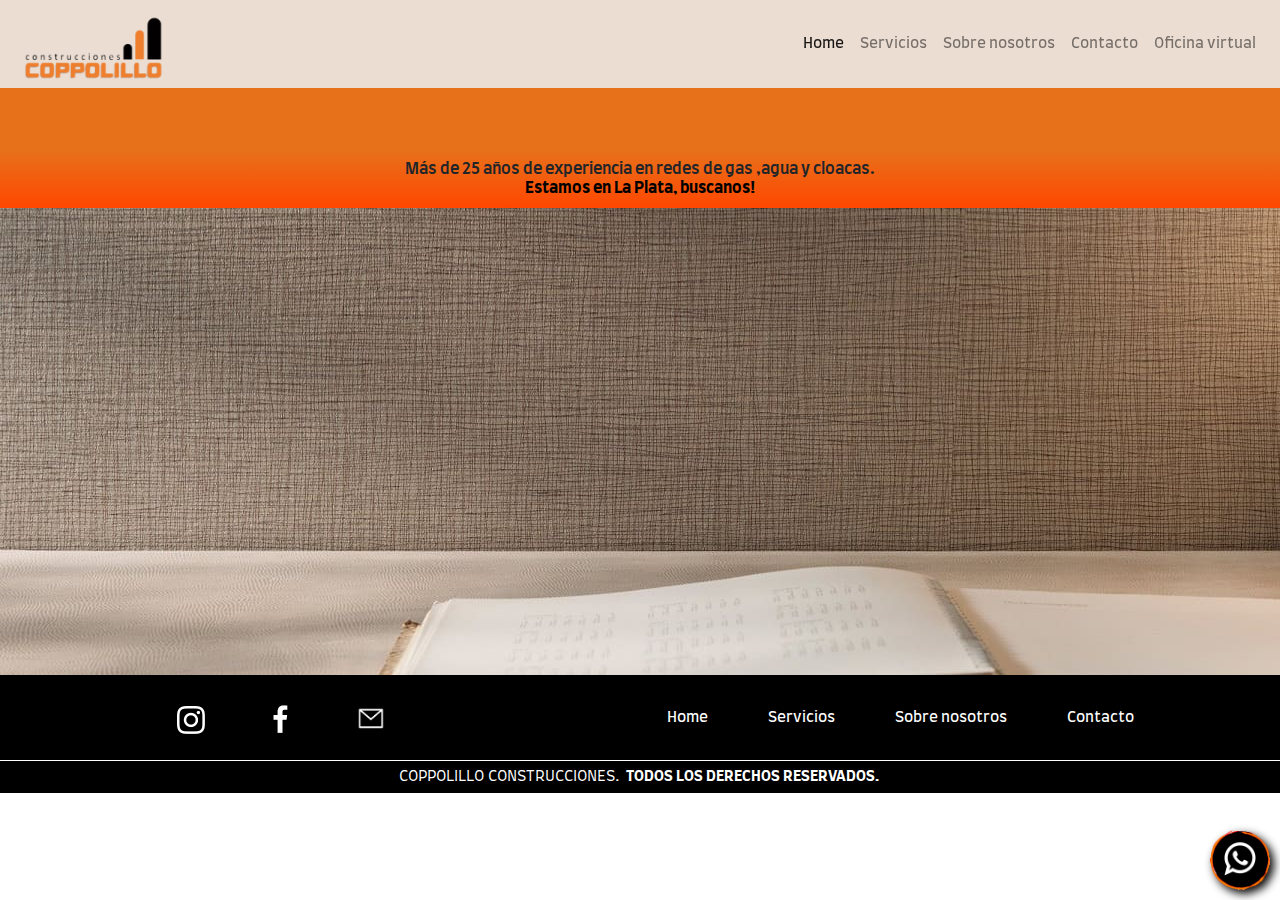
==== index.html @ b0453b47 "modificando navbar" ====
<!DOCTYPE html>
<html lang="en">
<head>
	<meta charset="UTF-8">
	<meta name="viewport" content="width=device-width, initial-scale=1.0">
	<meta name="keywords" content="gas,agua,redes,cloacas,camuzzi,absa">
	<meta name="description" content="Coppolillo Construcciones es una empresa de La Plata dedicada a la extensión de redes de gas, agua y cloacas, con más de 25 años de experiencia en el rubro.">
	<title>Coppolillo Construcciones -Redes de gas,agua y cloacas</title>
	<link rel="preconnect" href="https://fonts.gstatic.com">
	<link href="https://fonts.googleapis.com/css2?family=Farro:wght@300;400;500;700&display=swap" rel="stylesheet"> 
	<link rel="preload" href="styles/estilos.css" as="style">
	<link rel="stylesheet" href="Bootstrap/css/bootstrap.min.css">
	<link rel="stylesheet" href="styles/estilos.css">
 	<link rel="icon" type="image/png" href="media/boton-menu.png" sizes="16x16">
</head>
<body>

	<header>
		<nav class="navbar navbar-expand-lg navbar-light py-0 my-0">
			<a class="navbar-brand" href="#"> <img class="logo" src="media/logo2.png" alt="logo"> </a>
			<button class="navbar-toggler border-0" type="button" data-toggle="collapse" data-target="#navbarTogglerDemo02" aria-controls="navbarTogglerDemo02" aria-expanded="false" aria-label="Toggle navigation">
			  <span class="navbar-toggler-icon"></span>
			</button>
		  
			<div class="collapse navbar-collapse justify-content-end" id="navbarTogglerDemo02">
			 	<ul class="navbar-nav mt-lg-0">
					<li class="nav-item active">
						<a class="nav-link" href="index.html">Home</a>
					</li>
					<li class="nav-item">
						<a class="nav-link" href="pages/servicios.html">Servicios</a>
					</li>
					<li class="nav-item">
						<a class="nav-link" href="pages/nosotros.html">Sobre nosotros</a>
					</li> 
					<li class="nav-item">
						<a class="nav-link" href="pages/contacto.html">Contacto</a>
					</li>
					<li class="nav-item">
						<a class="nav-link" href="pages/oficina_virtual.html">Oficina virtual</a>
					</li>
			 	</ul>
			</div>
		</nav>
	</header>

	<div class="contenedorPrincipal">
		<video class="contenedorPrincipal__video" muted autoplay loop="">
			<source src="media/video.mp4" type="video/mp4">
    		<source src="media/video.webm"type="video/webm">
		</video>
		<video class="contenedorPrincipal__videoMobile" src="media/video-mobile.mp4" muted autoplay loop="">
			<source src="media/video-mobile.mp4" type="video/mp4">
    		<source src="media/video-mobile.webm"type="video/webm">
		</video>
	</div>

	<a href="https://wa.link/441umh" target="_blank" rel="noopener"><img class="whatsapp" src="media/whatsapp.png" alt="whatsapp"></a>

	<div class="mapa" id="dondeEstamos">
		<h1>Más de 25 años de experiencia en redes de gas ,agua y cloacas. <span> Estamos en La Plata, buscanos!</span></h1>
		<div class="ubicacion">
			<div>
				<iframe title="ubicacion_mapa" class="mapaIframe" src="https://www.google.com/maps/embed?pb=!1m14!1m8!1m3!1d13089.629340372621!2d-57.974298000000005!3d-34.896226!3m2!1i1024!2i768!4f13.1!3m3!1m2!1s0x0%3A0x7e36a2f77bf01a42!2sCoppolillo%20Construcciones!5e0!3m2!1ses-419!2sar!4v1623000828825!5m2!1ses-419!2sar" style="border:0;" allowfullscreen="" loading="lazy"></iframe>
			</div>
		</div>
	</div>
	
	<footer>
		<div class="redesSociales">
			<div class="redesSociales__iconos">
				<div class="redesSociales__iconos">
					<a href="https://www.instagram.com/coppolilloconstrucciones/" target="_blank" rel="noopener"><img src="media/instagram.png" alt="instagram"></a>
				</div>
				<div class="redesSociales__iconos">
					<a href="https://www.facebook.com/CoppolilloConstrucciones/" target="_blank" rel="noopener"><img src="media/facebook.png" alt="facebook"></a>
				</div>
				<div class="redesSociales__iconos">
					<a href="mailto:c_c_construcciones@hotmail.com" rel="noopener"><img src="media/email.png" alt="email"></a>
				</div>
			</div>
			<div>
				<ul>
					<li><a href="index.html">Home</a></li>
					<li><a href="pages/servicios.html">Servicios</a></li>						
					<li><a href="pages/nosotros.html">Sobre nosotros</a></li>	
					<li><a href="pages/contacto.html">Contacto</a></li>	
				</ul>
			</div>
		</div>
		<p>Coppolillo Construcciones. <span>Todos los derechos reservados.</p></h2>
	</footer>
	
<script src="Bootstrap/js/jquery.slim.min.js"></script>
<script src="Bootstrap/js/bootstrap.bundle.min.js"></script>

</body>
</html>
---- styles/estilos.css ----
@import url(estilosOriginales.css);
* {
  margin: 0;
  padding: 0;
  -webkit-box-sizing: border-box;
          box-sizing: border-box;
}

h1, h2, h3, h4, h5 {
  font-family: 'Farro', sans-serif;
  text-transform: uppercase;
  text-align: center;
  margin: 0;
}

h1, h2 {
  font-size: 30px;
}

h3 {
  font-size: 25px;
}

h4 {
  font-size: 15px;
}

p {
  font-family: 'Farro', sans-serif;
  font-weight: lighter;
  font-size: 20px;
}

a {
  text-decoration: none;
  font-size: 15px;
  color: #fff;
  font-family: 'Farro', sans-serif;
}

a:hover {
  text-decoration: none;
  color: currentColor;
}

span {
  font-family: 'Farro', sans-serif;
  font-weight: bold;
}

iframe {
  margin: 30px 20px;
  -webkit-filter: drop-shadow(4px 4px 2px #000);
          filter: drop-shadow(4px 4px 2px #000);
}

.boton {
  width: auto;
  font-family: 'Farro', sans-serif;
  border-radius: 10px;
  text-transform: uppercase;
  background-color: #000;
  border: 2px solid #ff4700;
  padding: 5px;
  -webkit-filter: drop-shadow(4px 4px 3px #000);
          filter: drop-shadow(4px 4px 3px #000);
}

/*icono whatsapp fixed*/
.whatsapp {
  position: fixed;
  width: 60px;
  right: 10px;
  bottom: 10px;
  -webkit-filter: drop-shadow(4px 4px 5px #000);
          filter: drop-shadow(4px 4px 5px #000);
  z-index: 10;
}

.p-top {
  padding-top: 5rem;
}

/*------- ANIMACIONES------ */
@-webkit-keyframes menu {
  0% {
    opacity: 0;
  }
  50% {
    opacity: 0.5;
  }
  100% {
    opacity: 1;
  }
}
@keyframes menu {
  0% {
    opacity: 0;
  }
  50% {
    opacity: 0.5;
  }
  100% {
    opacity: 1;
  }
}

.logo {
  max-width: 150px;
}

button:focus {
  outline: none;
}

footer {
  color: #fff;
  text-align: center;
  background-color: #000;
}

footer ul {
  display: -webkit-box;
  display: -ms-flexbox;
  display: flex;
  -webkit-box-orient: vertical;
  -webkit-box-direction: normal;
      -ms-flex-direction: column;
          flex-direction: column;
  border-top: dashed 1px #fff;
  margin: 0 auto;
}

@media all and (min-width: 768px) {
  footer ul {
    border: none;
  }
}

@media all and (min-width: 1024px) {
  footer ul {
    -webkit-box-orient: horizontal;
    -webkit-box-direction: normal;
        -ms-flex-direction: row;
            flex-direction: row;
    border: none;
  }
}

footer li {
  list-style-type: none;
  margin: 10px 30px;
}

@media all and (min-width: 768px) {
  footer li {
    margin: 10px 25px;
  }
}

@media all and (min-width: 1024px) {
  footer li {
    margin: 10px 30px;
  }
}

footer p {
  margin: 0 auto;
  font-size: 15px;
  text-transform: uppercase;
  padding: 5px;
  border-top: solid 0.5px #fff;
}

footer p span {
  display: block;
}

@media all and (min-width: 768px) {
  footer p span {
    display: inline;
    margin: 2px;
  }
}

footer img {
  width: 30px;
  padding-top: 5px;
}

.redesSociales {
  padding: 10px;
}

@media all and (min-width: 768px) {
  .redesSociales {
    display: -webkit-box;
    display: -ms-flexbox;
    display: flex;
    padding: 20px;
    -ms-flex-pack: distribute;
        justify-content: space-around;
    -webkit-box-align: center;
        -ms-flex-align: center;
            align-items: center;
  }
}

.redesSociales .redesSociales__iconos {
  display: -webkit-box;
  display: -ms-flexbox;
  display: flex;
  -webkit-box-orient: horizontal;
  -webkit-box-direction: normal;
      -ms-flex-direction: row;
          flex-direction: row;
  margin: 0 20px 5px 20px;
  -webkit-box-pack: center;
      -ms-flex-pack: center;
          justify-content: center;
}

@media all and (min-width: 1024px) {
  .redesSociales .redesSociales__iconos {
    margin: 0 30px;
  }
}
/*# sourceMappingURL=estilos.css.map */
---- styles/estilos.css ----
@import url(estilosOriginales.css);
* {
  margin: 0;
  padding: 0;
  -webkit-box-sizing: border-box;
          box-sizing: border-box;
}

h1, h2, h3, h4, h5 {
  font-family: 'Farro', sans-serif;
  text-transform: uppercase;
  text-align: center;
  margin: 0;
}

h1, h2 {
  font-size: 30px;
}

h3 {
  font-size: 25px;
}

h4 {
  font-size: 15px;
}

p {
  font-family: 'Farro', sans-serif;
  font-weight: lighter;
  font-size: 20px;
}

a {
  text-decoration: none;
  font-size: 15px;
  color: #fff;
  font-family: 'Farro', sans-serif;
}

a:hover {
  text-decoration: none;
  color: currentColor;
}

span {
  font-family: 'Farro', sans-serif;
  font-weight: bold;
}

iframe {
  margin: 30px 20px;
  -webkit-filter: drop-shadow(4px 4px 2px #000);
          filter: drop-shadow(4px 4px 2px #000);
}

.boton {
  width: auto;
  font-family: 'Farro', sans-serif;
  border-radius: 10px;
  text-transform: uppercase;
  background-color: #000;
  border: 2px solid #ff4700;
  padding: 5px;
  -webkit-filter: drop-shadow(4px 4px 3px #000);
          filter: drop-shadow(4px 4px 3px #000);
}

/*icono whatsapp fixed*/
.whatsapp {
  position: fixed;
  width: 60px;
  right: 10px;
  bottom: 10px;
  -webkit-filter: drop-shadow(4px 4px 5px #000);
          filter: drop-shadow(4px 4px 5px #000);
  z-index: 10;
}

.p-top {
  padding-top: 5rem;
}

/*------- ANIMACIONES------ */
@-webkit-keyframes menu {
  0% {
    opacity: 0;
  }
  50% {
    opacity: 0.5;
  }
  100% {
    opacity: 1;
  }
}
@keyframes menu {
  0% {
    opacity: 0;
  }
  50% {
    opacity: 0.5;
  }
  100% {
    opacity: 1;
  }
}

.logo {
  max-width: 150px;
}

button:focus {
  outline: none;
}

footer {
  color: #fff;
  text-align: center;
  background-color: #000;
}

footer ul {
  display: -webkit-box;
  display: -ms-flexbox;
  display: flex;
  -webkit-box-orient: vertical;
  -webkit-box-direction: normal;
      -ms-flex-direction: column;
          flex-direction: column;
  border-top: dashed 1px #fff;
  margin: 0 auto;
}

@media all and (min-width: 768px) {
  footer ul {
    border: none;
  }
}

@media all and (min-width: 1024px) {
  footer ul {
    -webkit-box-orient: horizontal;
    -webkit-box-direction: normal;
        -ms-flex-direction: row;
            flex-direction: row;
    border: none;
  }
}

footer li {
  list-style-type: none;
  margin: 10px 30px;
}

@media all and (min-width: 768px) {
  footer li {
    margin: 10px 25px;
  }
}

@media all and (min-width: 1024px) {
  footer li {
    margin: 10px 30px;
  }
}

footer p {
  margin: 0 auto;
  font-size: 15px;
  text-transform: uppercase;
  padding: 5px;
  border-top: solid 0.5px #fff;
}

footer p span {
  display: block;
}

@media all and (min-width: 768px) {
  footer p span {
    display: inline;
    margin: 2px;
  }
}

footer img {
  width: 30px;
  padding-top: 5px;
}

.redesSociales {
  padding: 10px;
}

@media all and (min-width: 768px) {
  .redesSociales {
    display: -webkit-box;
    display: -ms-flexbox;
    display: flex;
    padding: 20px;
    -ms-flex-pack: distribute;
        justify-content: space-around;
    -webkit-box-align: center;
        -ms-flex-align: center;
            align-items: center;
  }
}

.redesSociales .redesSociales__iconos {
  display: -webkit-box;
  display: -ms-flexbox;
  display: flex;
  -webkit-box-orient: horizontal;
  -webkit-box-direction: normal;
      -ms-flex-direction: row;
          flex-direction: row;
  margin: 0 20px 5px 20px;
  -webkit-box-pack: center;
      -ms-flex-pack: center;
          justify-content: center;
}

@media all and (min-width: 1024px) {
  .redesSociales .redesSociales__iconos {
    margin: 0 30px;
  }
}
/*# sourceMappingURL=estilos.css.map */
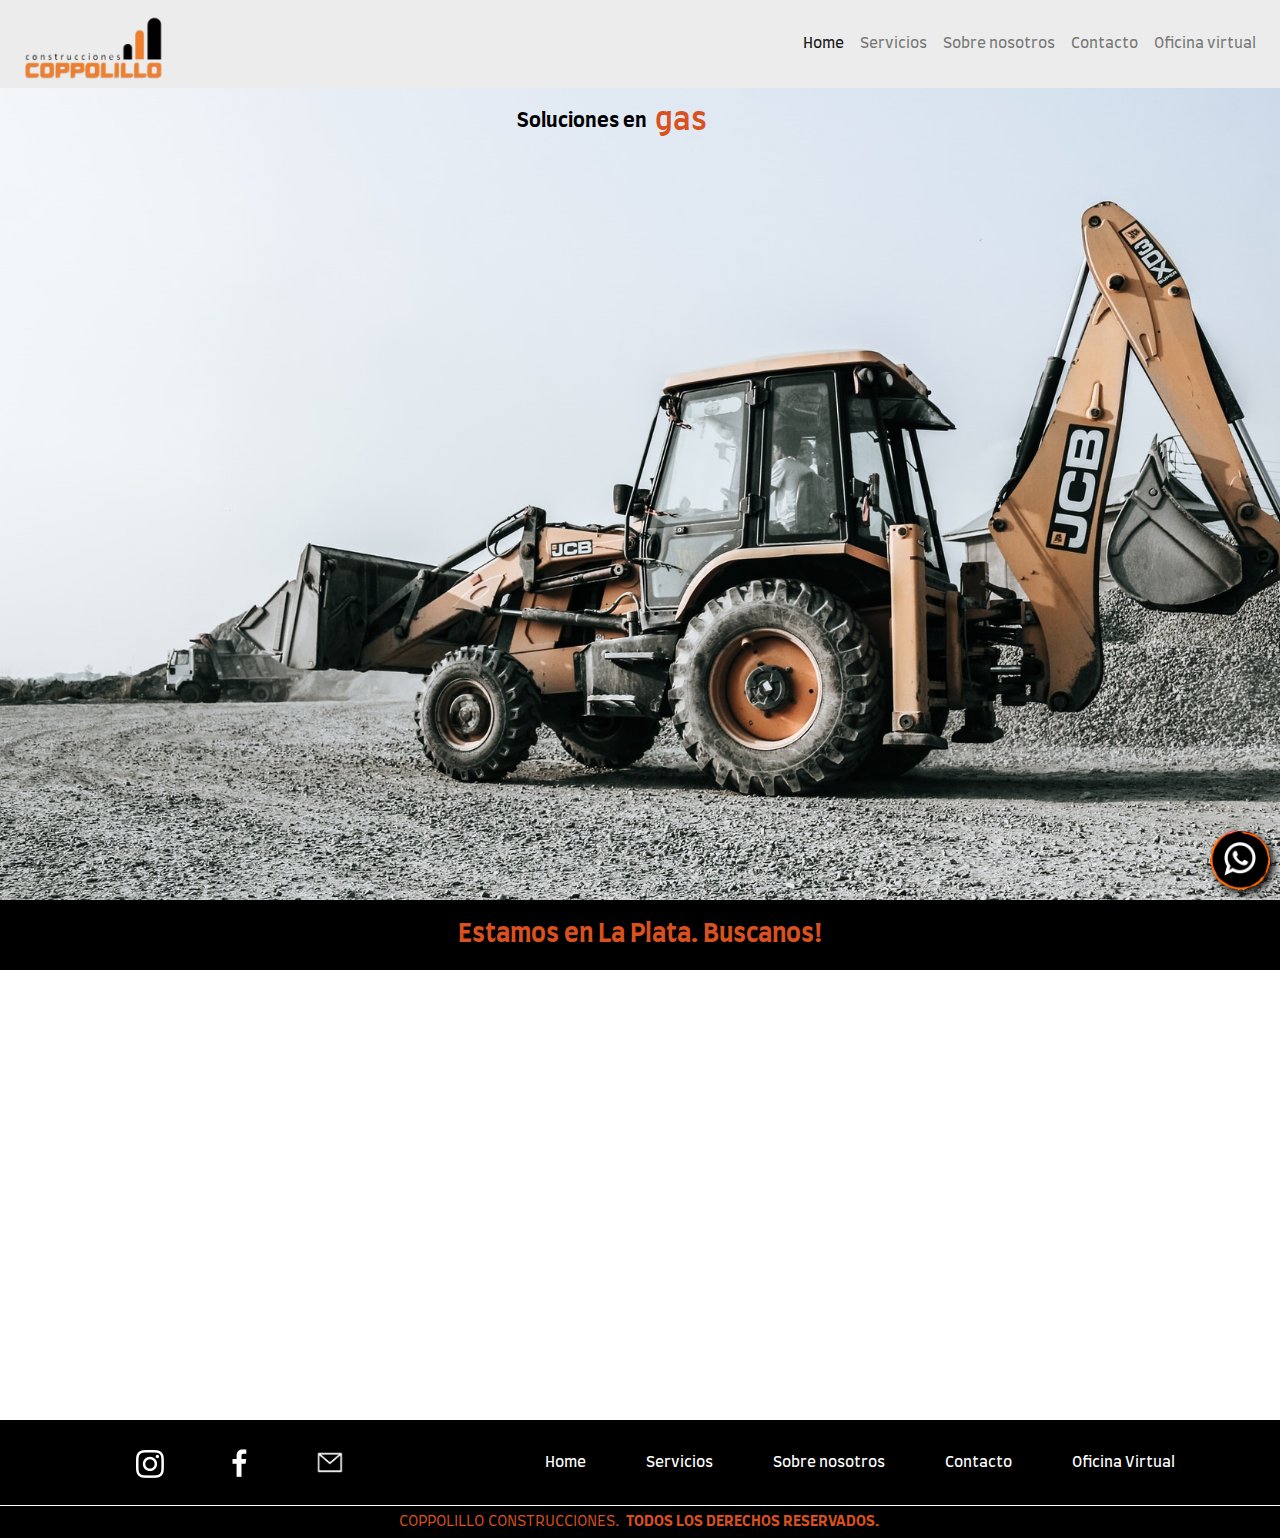
==== commit 8ec51a91: "modificando home" ====
--- a/index.html
+++ b/index.html
@@ -14,10 +14,9 @@
  	<link rel="icon" type="image/png" href="media/boton-menu.png" sizes="16x16">
 </head>
 <body>
-
 	<header>
-		<nav class="navbar navbar-expand-lg navbar-light py-0 my-0">
-			<a class="navbar-brand" href="#"> <img class="logo" src="media/logo2.png" alt="logo"> </a>
+		<nav id="menu" class="navbar navbar-expand-lg navbar-light py-0 my-0">
+			<a class="navbar-brand" href="index.html"> <img class="logo" src="media/logo2.png" alt="logo"></a>
 			<button class="navbar-toggler border-0" type="button" data-toggle="collapse" data-target="#navbarTogglerDemo02" aria-controls="navbarTogglerDemo02" aria-expanded="false" aria-label="Toggle navigation">
 			  <span class="navbar-toggler-icon"></span>
 			</button>
@@ -43,28 +42,28 @@
 			</div>
 		</nav>
 	</header>
-
-	<div class="contenedorPrincipal">
-		<video class="contenedorPrincipal__video" muted autoplay loop="">
-			<source src="media/video.mp4" type="video/mp4">
-    		<source src="media/video.webm"type="video/webm">
-		</video>
-		<video class="contenedorPrincipal__videoMobile" src="media/video-mobile.mp4" muted autoplay loop="">
-			<source src="media/video-mobile.mp4" type="video/mp4">
-    		<source src="media/video-mobile.webm"type="video/webm">
-		</video>
+	
+	<div class="parallax container-fluid encabezado-home">
+		<p>Soluciones en</p>
+		<div class="encabezado-titulo">
+		  	<h1 class="h1-home">
+				gas<br /> 
+				agua<br />
+				cloacas<br />
+				suelos<br />
+				planos
+		 	</h1>
+		</div>	
+	</div>
+		
+	<h2 class="parallax-titulo">Estamos en La Plata. Buscanos!</h2>
+	
+	<div class="parallax-mapa container-fluid">
+		<iframe title="ubicacion_mapa" class="mapaIframe" src="https://www.google.com/maps/embed?pb=!1m14!1m8!1m3!1d13089.629340372621!2d-57.974298000000005!3d-34.896226!3m2!1i1024!2i768!4f13.1!3m3!1m2!1s0x0%3A0x7e36a2f77bf01a42!2sCoppolillo%20Construcciones!5e0!3m2!1ses-419!2sar!4v1623000828825!5m2!1ses-419!2sar" style="border:0;" allowfullscreen="" loading="lazy"></iframe>
 	</div>
 
 	<a href="https://wa.link/441umh" target="_blank" rel="noopener"><img class="whatsapp" src="media/whatsapp.png" alt="whatsapp"></a>
 
-	<div class="mapa" id="dondeEstamos">
-		<h1>Más de 25 años de experiencia en redes de gas ,agua y cloacas. <span> Estamos en La Plata, buscanos!</span></h1>
-		<div class="ubicacion">
-			<div>
-				<iframe title="ubicacion_mapa" class="mapaIframe" src="https://www.google.com/maps/embed?pb=!1m14!1m8!1m3!1d13089.629340372621!2d-57.974298000000005!3d-34.896226!3m2!1i1024!2i768!4f13.1!3m3!1m2!1s0x0%3A0x7e36a2f77bf01a42!2sCoppolillo%20Construcciones!5e0!3m2!1ses-419!2sar!4v1623000828825!5m2!1ses-419!2sar" style="border:0;" allowfullscreen="" loading="lazy"></iframe>
-			</div>
-		</div>
-	</div>
 	
 	<footer>
 		<div class="redesSociales">
@@ -85,6 +84,7 @@
 					<li><a href="pages/servicios.html">Servicios</a></li>						
 					<li><a href="pages/nosotros.html">Sobre nosotros</a></li>	
 					<li><a href="pages/contacto.html">Contacto</a></li>	
+					<li><a href="pages/oficina_virtual.html">Oficina Virtual</a></li>	
 				</ul>
 			</div>
 		</div>
@@ -94,5 +94,14 @@
 <script src="Bootstrap/js/jquery.slim.min.js"></script>
 <script src="Bootstrap/js/bootstrap.bundle.min.js"></script>
 
+<script>
+	$(window).scroll(function(){
+		if ($("#menu").offset().top > 60) {
+			$("#menu").addClass("navbar-oscuro");
+		} else{
+			$("#menu").removeClass("navbar-oscuro");
+		}
+	});
+</script>
 </body>
 </html>--- a/styles/estilos.css
+++ b/styles/estilos.css
@@ -8,13 +8,16 @@
 
 h1, h2, h3, h4, h5 {
   font-family: 'Farro', sans-serif;
-  text-transform: uppercase;
   text-align: center;
   margin: 0;
 }
 
 h1, h2 {
   font-size: 30px;
+}
+
+h2 {
+  text-transform: uppercase;
 }
 
 h3 {
@@ -114,7 +117,7 @@
 }
 
 footer {
-  color: #fff;
+  color: #d8511e;
   text-align: center;
   background-color: #000;
 }
@@ -174,12 +177,14 @@
 
 footer p span {
   display: block;
+  color: #fff;
 }
 
 @media all and (min-width: 768px) {
   footer p span {
     display: inline;
     margin: 2px;
+    color: #d8511e;
   }
 }
 
@@ -225,4 +230,108 @@
     margin: 0 30px;
   }
 }
+
+.encabezado-home {
+  padding: 6rem 1rem 1rem 1rem;
+  font: normal 40px/50px 'Farro', sans-serif;
+  color: #fff;
+  background-color: #000;
+  display: -webkit-box;
+  display: -ms-flexbox;
+  display: flex;
+  -webkit-box-pack: center;
+      -ms-flex-pack: center;
+          justify-content: center;
+}
+
+.encabezado-home p {
+  height: 35px;
+  font-weight: 700;
+  float: left;
+  margin-right: 0.4em;
+  color: #000;
+}
+
+.encabezado-titulo {
+  font-size: 30px;
+  float: left;
+  overflow: hidden;
+  position: relative;
+  height: 50px;
+  top: 0;
+}
+
+.encabezado-home .h1-home {
+  text-align: inherit;
+  line-height: inherit;
+  display: inline-block;
+  color: #d8511e;
+  position: relative;
+  white-space: nowrap;
+  top: 0;
+  left: 0;
+  /*animation*/
+  -webkit-animation: move 6.5s;
+  animation: move 6.5s;
+  /*animation-iteration-count*/
+  -webkit-animation-iteration-count: infinite;
+  animation-iteration-count: infinite;
+  /*animation-delay*/
+  -webkit-animation-delay: 1s;
+  animation-delay: 1s;
+}
+
+@keyframes move {
+  0% {
+    top: 0px;
+  }
+  20% {
+    top: -50px;
+  }
+  40% {
+    top: -100px;
+  }
+  60% {
+    top: -150px;
+  }
+  80% {
+    top: -200px;
+  }
+}
+
+@-webkit-keyframes move {
+  0% {
+    top: 0px;
+  }
+  20% {
+    top: -50px;
+  }
+  40% {
+    top: -100px;
+  }
+  60% {
+    top: -150px;
+  }
+  80% {
+    top: -200px;
+  }
+}
+
+@keyframes move {
+  0% {
+    top: 0px;
+  }
+  20% {
+    top: -50px;
+  }
+  40% {
+    top: -100px;
+  }
+  60% {
+    top: -150px;
+  }
+  80% {
+    top: -200px;
+  }
+}
 /*# sourceMappingURL=estilos.css.map */--- a/styles/estilos.css
+++ b/styles/estilos.css
@@ -8,13 +8,16 @@
 
 h1, h2, h3, h4, h5 {
   font-family: 'Farro', sans-serif;
-  text-transform: uppercase;
   text-align: center;
   margin: 0;
 }
 
 h1, h2 {
   font-size: 30px;
+}
+
+h2 {
+  text-transform: uppercase;
 }
 
 h3 {
@@ -114,7 +117,7 @@
 }
 
 footer {
-  color: #fff;
+  color: #d8511e;
   text-align: center;
   background-color: #000;
 }
@@ -174,12 +177,14 @@
 
 footer p span {
   display: block;
+  color: #fff;
 }
 
 @media all and (min-width: 768px) {
   footer p span {
     display: inline;
     margin: 2px;
+    color: #d8511e;
   }
 }
 
@@ -225,4 +230,108 @@
     margin: 0 30px;
   }
 }
+
+.encabezado-home {
+  padding: 6rem 1rem 1rem 1rem;
+  font: normal 40px/50px 'Farro', sans-serif;
+  color: #fff;
+  background-color: #000;
+  display: -webkit-box;
+  display: -ms-flexbox;
+  display: flex;
+  -webkit-box-pack: center;
+      -ms-flex-pack: center;
+          justify-content: center;
+}
+
+.encabezado-home p {
+  height: 35px;
+  font-weight: 700;
+  float: left;
+  margin-right: 0.4em;
+  color: #000;
+}
+
+.encabezado-titulo {
+  font-size: 30px;
+  float: left;
+  overflow: hidden;
+  position: relative;
+  height: 50px;
+  top: 0;
+}
+
+.encabezado-home .h1-home {
+  text-align: inherit;
+  line-height: inherit;
+  display: inline-block;
+  color: #d8511e;
+  position: relative;
+  white-space: nowrap;
+  top: 0;
+  left: 0;
+  /*animation*/
+  -webkit-animation: move 6.5s;
+  animation: move 6.5s;
+  /*animation-iteration-count*/
+  -webkit-animation-iteration-count: infinite;
+  animation-iteration-count: infinite;
+  /*animation-delay*/
+  -webkit-animation-delay: 1s;
+  animation-delay: 1s;
+}
+
+@keyframes move {
+  0% {
+    top: 0px;
+  }
+  20% {
+    top: -50px;
+  }
+  40% {
+    top: -100px;
+  }
+  60% {
+    top: -150px;
+  }
+  80% {
+    top: -200px;
+  }
+}
+
+@-webkit-keyframes move {
+  0% {
+    top: 0px;
+  }
+  20% {
+    top: -50px;
+  }
+  40% {
+    top: -100px;
+  }
+  60% {
+    top: -150px;
+  }
+  80% {
+    top: -200px;
+  }
+}
+
+@keyframes move {
+  0% {
+    top: 0px;
+  }
+  20% {
+    top: -50px;
+  }
+  40% {
+    top: -100px;
+  }
+  60% {
+    top: -150px;
+  }
+  80% {
+    top: -200px;
+  }
+}
 /*# sourceMappingURL=estilos.css.map */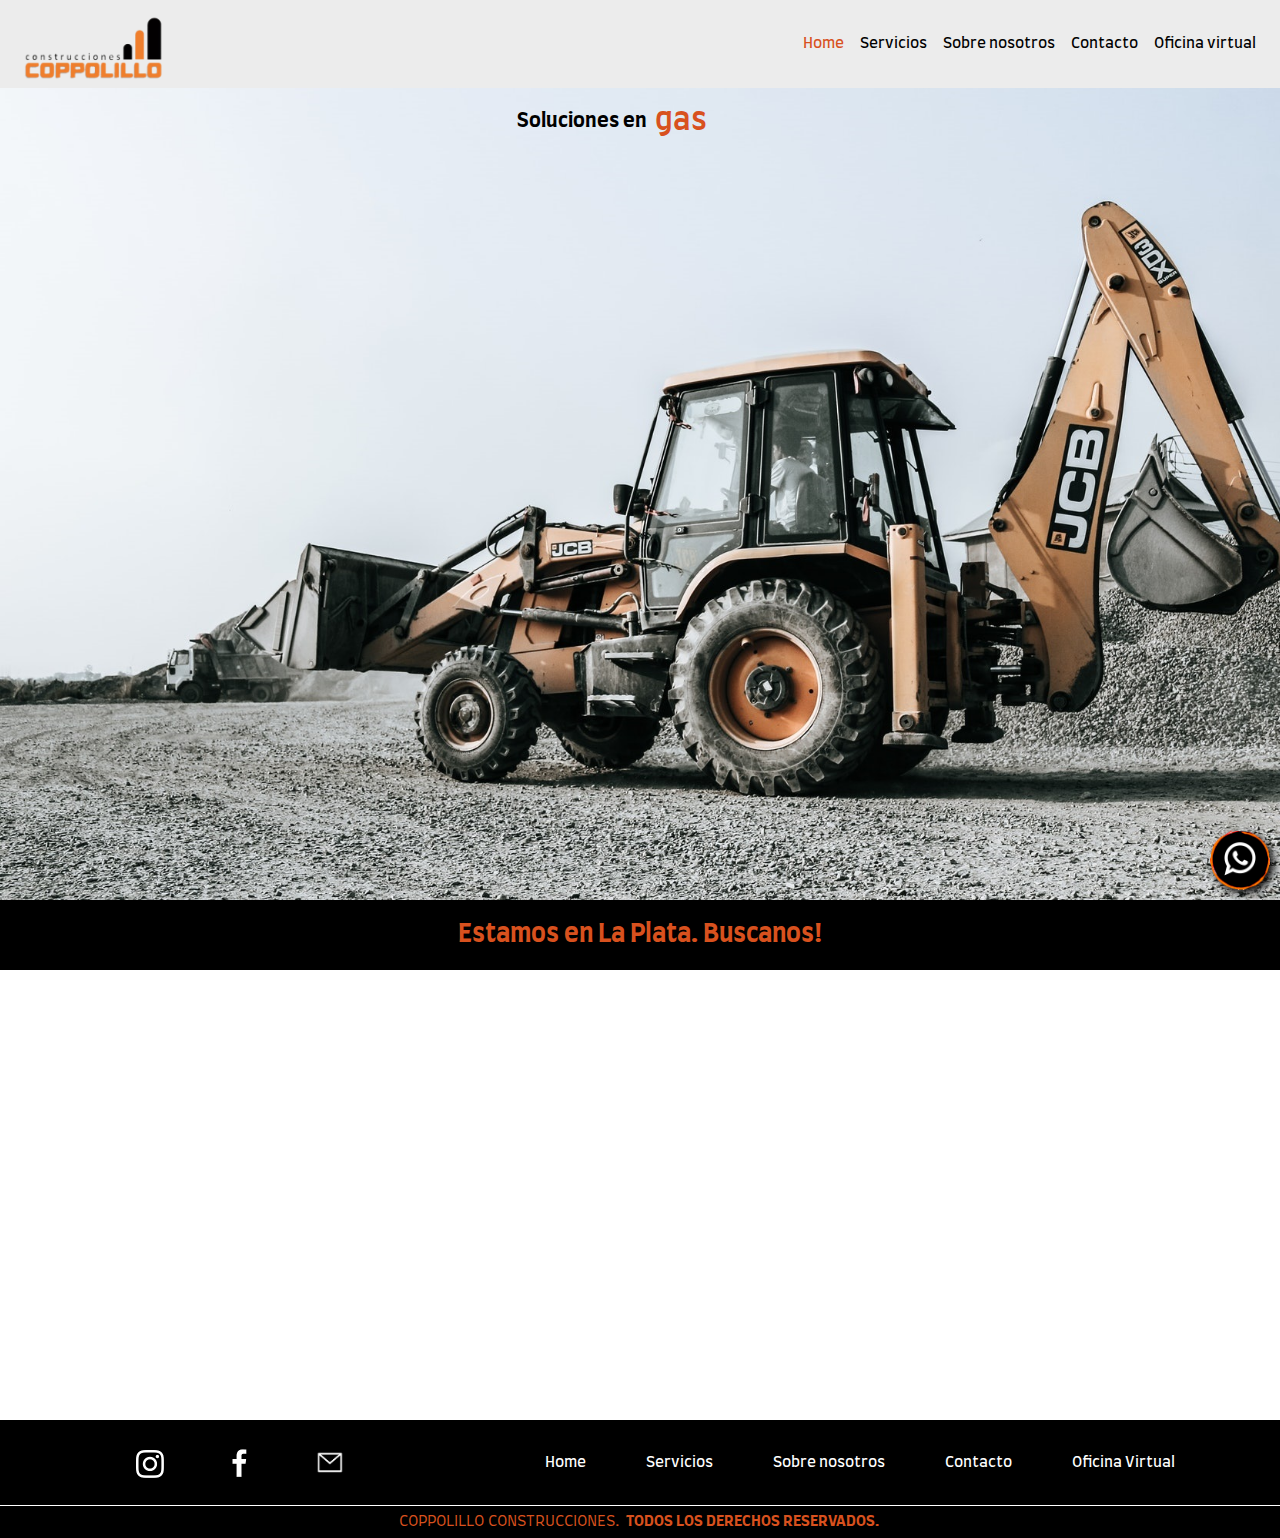
==== commit 9faac675: "modificando página sobre nosotros" ====
--- a/index.html
+++ b/index.html
@@ -24,19 +24,19 @@
 			<div class="collapse navbar-collapse justify-content-end" id="navbarTogglerDemo02">
 			 	<ul class="navbar-nav mt-lg-0">
 					<li class="nav-item active">
-						<a class="nav-link" href="index.html">Home</a>
+						<a class="nav-link " href="index.html">Home</a>
 					</li>
 					<li class="nav-item">
-						<a class="nav-link" href="pages/servicios.html">Servicios</a>
+						<a class="nav-link " href="pages/servicios.html">Servicios</a>
 					</li>
 					<li class="nav-item">
-						<a class="nav-link" href="pages/nosotros.html">Sobre nosotros</a>
+						<a class="nav-link " href="pages/nosotros.html">Sobre nosotros</a>
 					</li> 
 					<li class="nav-item">
-						<a class="nav-link" href="pages/contacto.html">Contacto</a>
+						<a class="nav-link " href="pages/contacto.html">Contacto</a>
 					</li>
 					<li class="nav-item">
-						<a class="nav-link" href="pages/oficina_virtual.html">Oficina virtual</a>
+						<a class="nav-link " href="pages/oficina_virtual.html">Oficina virtual</a>
 					</li>
 			 	</ul>
 			</div>
--- a/styles/estilos.css
+++ b/styles/estilos.css
@@ -231,6 +231,41 @@
   }
 }
 
+.nosotros {
+  min-height: 100vh;
+  background-image: url(../media/obra.jpg);
+  background-repeat: no-repeat;
+  background-size: cover;
+  padding-top: 8rem;
+  padding-bottom: 2rem;
+}
+
+.nosotros h1, .nosotros h2, .nosotros h3 {
+  font-size: 20px;
+  color: #fff;
+}
+
+.nosotros .back {
+  background-color: rgba(0, 0, 0, 0.74);
+  border-radius: 10px;
+}
+
+.nosotros p {
+  font-size: 14px;
+  color: #fff;
+  font-weight: 700;
+}
+
+.nosotros p span {
+  color: #d8511e;
+}
+
+@media (min-width: 768px) {
+  .nosotros p {
+    font-size: 20px;
+  }
+}
+
 .encabezado-home {
   padding: 6rem 1rem 1rem 1rem;
   font: normal 40px/50px 'Farro', sans-serif;
@@ -270,13 +305,13 @@
   white-space: nowrap;
   top: 0;
   left: 0;
-  /*animation*/
+  /*animacion*/
   -webkit-animation: move 6.5s;
   animation: move 6.5s;
-  /*animation-iteration-count*/
+  /*animacion-iteracion*/
   -webkit-animation-iteration-count: infinite;
   animation-iteration-count: infinite;
-  /*animation-delay*/
+  /*animacion-delay*/
   -webkit-animation-delay: 1s;
   animation-delay: 1s;
 }
--- a/styles/estilos.css
+++ b/styles/estilos.css
@@ -231,6 +231,41 @@
   }
 }
 
+.nosotros {
+  min-height: 100vh;
+  background-image: url(../media/obra.jpg);
+  background-repeat: no-repeat;
+  background-size: cover;
+  padding-top: 8rem;
+  padding-bottom: 2rem;
+}
+
+.nosotros h1, .nosotros h2, .nosotros h3 {
+  font-size: 20px;
+  color: #fff;
+}
+
+.nosotros .back {
+  background-color: rgba(0, 0, 0, 0.74);
+  border-radius: 10px;
+}
+
+.nosotros p {
+  font-size: 14px;
+  color: #fff;
+  font-weight: 700;
+}
+
+.nosotros p span {
+  color: #d8511e;
+}
+
+@media (min-width: 768px) {
+  .nosotros p {
+    font-size: 20px;
+  }
+}
+
 .encabezado-home {
   padding: 6rem 1rem 1rem 1rem;
   font: normal 40px/50px 'Farro', sans-serif;
@@ -270,13 +305,13 @@
   white-space: nowrap;
   top: 0;
   left: 0;
-  /*animation*/
+  /*animacion*/
   -webkit-animation: move 6.5s;
   animation: move 6.5s;
-  /*animation-iteration-count*/
+  /*animacion-iteracion*/
   -webkit-animation-iteration-count: infinite;
   animation-iteration-count: infinite;
-  /*animation-delay*/
+  /*animacion-delay*/
   -webkit-animation-delay: 1s;
   animation-delay: 1s;
 }
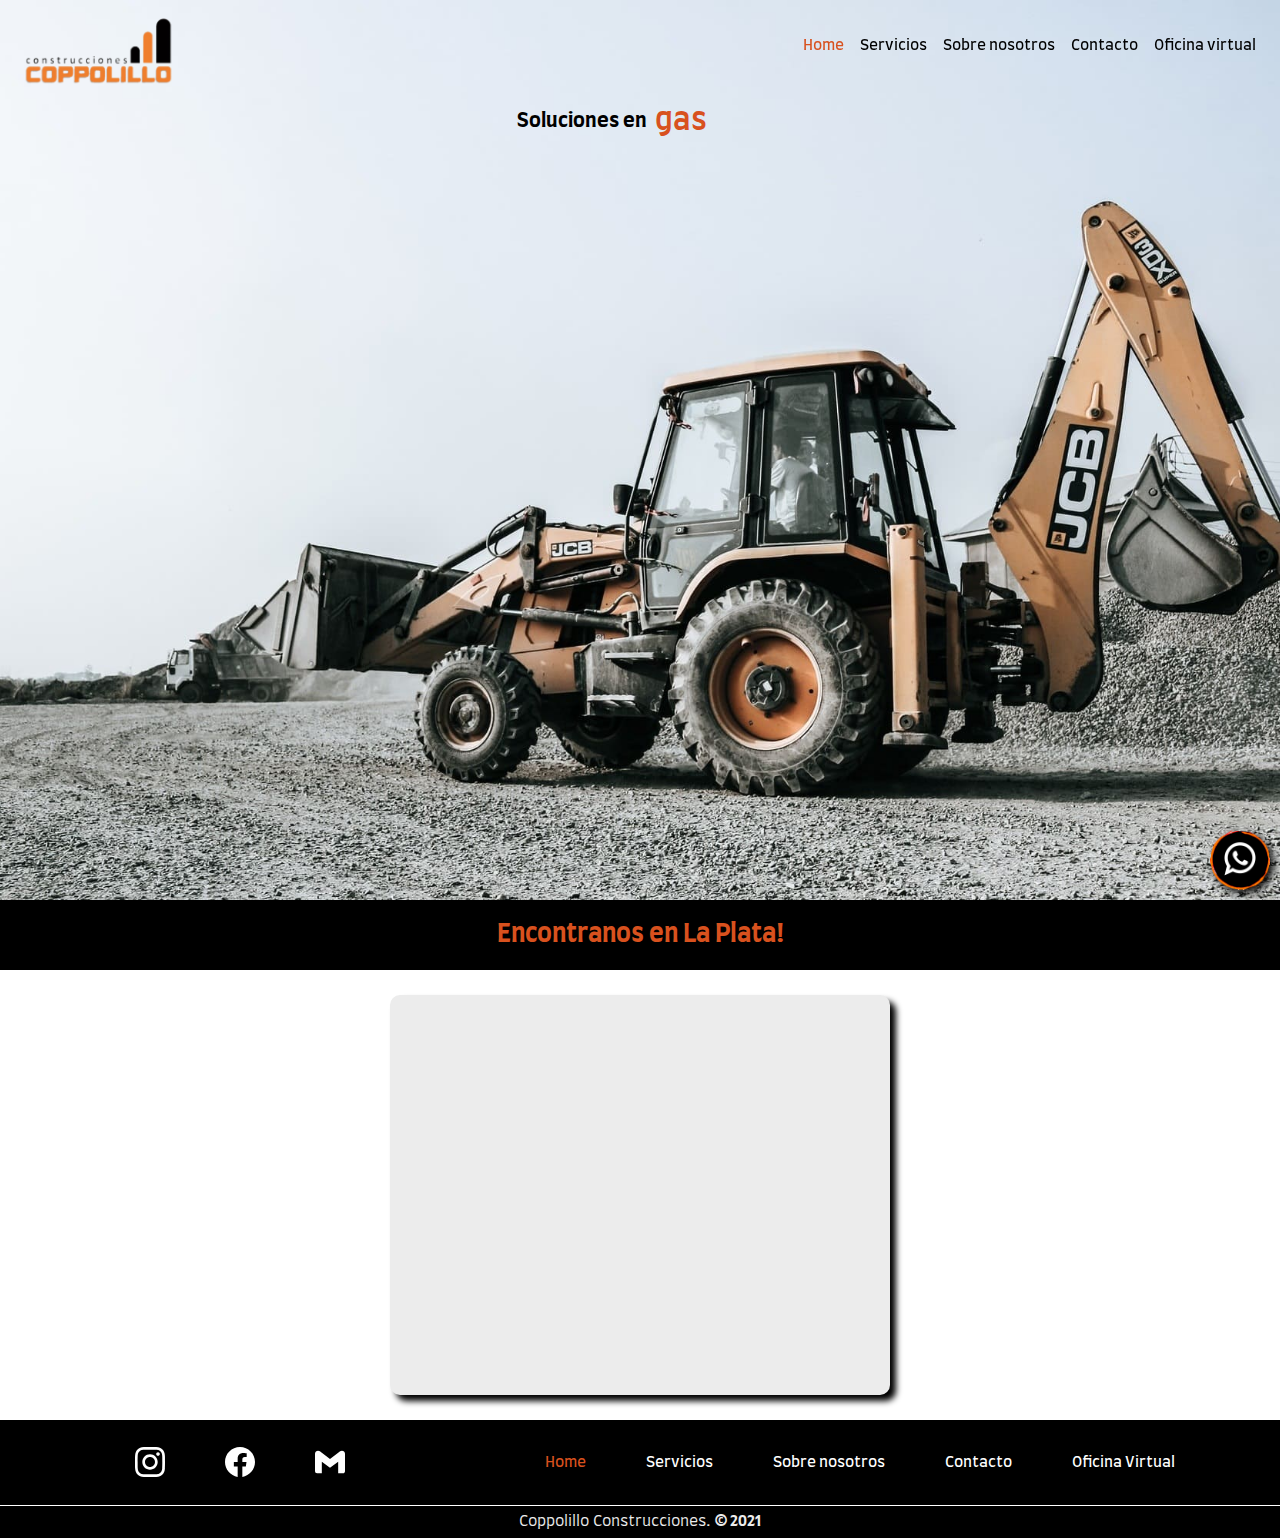
==== commit 771fb18e: "modificando página servicios y footer" ====
--- a/index.html
+++ b/index.html
@@ -9,22 +9,21 @@
 	<link rel="preconnect" href="https://fonts.gstatic.com">
 	<link href="https://fonts.googleapis.com/css2?family=Farro:wght@300;400;500;700&display=swap" rel="stylesheet"> 
 	<link rel="preload" href="styles/estilos.css" as="style">
-	<link rel="stylesheet" href="Bootstrap/css/bootstrap.min.css">
 	<link rel="stylesheet" href="styles/estilos.css">
  	<link rel="icon" type="image/png" href="media/boton-menu.png" sizes="16x16">
 </head>
 <body>
-	<header>
+	<header id="header-home">
 		<nav id="menu" class="navbar navbar-expand-lg navbar-light py-0 my-0">
 			<a class="navbar-brand" href="index.html"> <img class="logo" src="media/logo2.png" alt="logo"></a>
 			<button class="navbar-toggler border-0" type="button" data-toggle="collapse" data-target="#navbarTogglerDemo02" aria-controls="navbarTogglerDemo02" aria-expanded="false" aria-label="Toggle navigation">
 			  <span class="navbar-toggler-icon"></span>
 			</button>
 		  
-			<div class="collapse navbar-collapse justify-content-end" id="navbarTogglerDemo02">
+			<div class="collapse navbar-collapse justify-content-end text-center" id="navbarTogglerDemo02">
 			 	<ul class="navbar-nav mt-lg-0">
-					<li class="nav-item active">
-						<a class="nav-link " href="index.html">Home</a>
+					<li class="nav-item">
+						<a class="nav-link item-activo" href="index.html">Home</a>
 					</li>
 					<li class="nav-item">
 						<a class="nav-link " href="pages/servicios.html">Servicios</a>
@@ -56,7 +55,7 @@
 		</div>	
 	</div>
 		
-	<h2 class="parallax-titulo">Estamos en La Plata. Buscanos!</h2>
+	<h2 class="parallax-titulo">Encontranos en La Plata!</h2>
 	
 	<div class="parallax-mapa container-fluid">
 		<iframe title="ubicacion_mapa" class="mapaIframe" src="https://www.google.com/maps/embed?pb=!1m14!1m8!1m3!1d13089.629340372621!2d-57.974298000000005!3d-34.896226!3m2!1i1024!2i768!4f13.1!3m3!1m2!1s0x0%3A0x7e36a2f77bf01a42!2sCoppolillo%20Construcciones!5e0!3m2!1ses-419!2sar!4v1623000828825!5m2!1ses-419!2sar" style="border:0;" allowfullscreen="" loading="lazy"></iframe>
@@ -69,18 +68,18 @@
 		<div class="redesSociales">
 			<div class="redesSociales__iconos">
 				<div class="redesSociales__iconos">
-					<a href="https://www.instagram.com/coppolilloconstrucciones/" target="_blank" rel="noopener"><img src="media/instagram.png" alt="instagram"></a>
+					<a href="https://www.instagram.com/coppolilloconstrucciones/" target="_blank" rel="noopener"><img src="media/instagram.svg" alt="instagram"></a>
 				</div>
 				<div class="redesSociales__iconos">
-					<a href="https://www.facebook.com/CoppolilloConstrucciones/" target="_blank" rel="noopener"><img src="media/facebook.png" alt="facebook"></a>
+					<a href="https://www.facebook.com/CoppolilloConstrucciones/" target="_blank" rel="noopener"><img src="media/facebook.svg" alt="facebook"></a>
 				</div>
 				<div class="redesSociales__iconos">
-					<a href="mailto:c_c_construcciones@hotmail.com" rel="noopener"><img src="media/email.png" alt="email"></a>
+					<a href="mailto:c_c_construcciones@hotmail.com" rel="noopener"><img src="media/email.svg" alt="email"></a>
 				</div>
 			</div>
 			<div>
 				<ul>
-					<li><a href="index.html">Home</a></li>
+					<li><a class="item-activo" href="index.html">Home</a></li>
 					<li><a href="pages/servicios.html">Servicios</a></li>						
 					<li><a href="pages/nosotros.html">Sobre nosotros</a></li>	
 					<li><a href="pages/contacto.html">Contacto</a></li>	
@@ -88,18 +87,17 @@
 				</ul>
 			</div>
 		</div>
-		<p>Coppolillo Construcciones. <span>Todos los derechos reservados.</p></h2>
+		<p>Coppolillo Construcciones. <span>&copy 2021</span></p>
 	</footer>
 	
 <script src="Bootstrap/js/jquery.slim.min.js"></script>
 <script src="Bootstrap/js/bootstrap.bundle.min.js"></script>
-
 <script>
 	$(window).scroll(function(){
-		if ($("#menu").offset().top > 60) {
-			$("#menu").addClass("navbar-oscuro");
+		if ($("#menu").offset().top > 50) {
+			$("#menu").addClass("navbar-gris");
 		} else{
-			$("#menu").removeClass("navbar-oscuro");
+			$("#menu").removeClass("navbar-gris");
 		}
 	});
 </script>
--- a/styles/estilos.css
+++ b/styles/estilos.css
@@ -1,4 +1,5 @@
-@import url(estilosOriginales.css);
+@charset "UTF-8";
+@import url(../Bootstrap/css/bootstrap.min.css);
 * {
   margin: 0;
   padding: 0;
@@ -7,7 +8,7 @@
 }
 
 h1, h2, h3, h4, h5 {
-  font-family: 'Farro', sans-serif;
+  font-family: "Farro", sans-serif;
   text-align: center;
   margin: 0;
 }
@@ -29,7 +30,7 @@
 }
 
 p {
-  font-family: 'Farro', sans-serif;
+  font-family: "Farro", sans-serif;
   font-weight: lighter;
   font-size: 20px;
 }
@@ -38,7 +39,7 @@
   text-decoration: none;
   font-size: 15px;
   color: #fff;
-  font-family: 'Farro', sans-serif;
+  font-family: "Farro", sans-serif;
 }
 
 a:hover {
@@ -47,26 +48,14 @@
 }
 
 span {
-  font-family: 'Farro', sans-serif;
+  font-family: "Farro", sans-serif;
   font-weight: bold;
 }
 
 iframe {
   margin: 30px 20px;
-  -webkit-filter: drop-shadow(4px 4px 2px #000);
-          filter: drop-shadow(4px 4px 2px #000);
-}
-
-.boton {
-  width: auto;
-  font-family: 'Farro', sans-serif;
-  border-radius: 10px;
-  text-transform: uppercase;
-  background-color: #000;
-  border: 2px solid #ff4700;
-  padding: 5px;
-  -webkit-filter: drop-shadow(4px 4px 3px #000);
-          filter: drop-shadow(4px 4px 3px #000);
+  -webkit-filter: drop-shadow(6px 6px 3px #000);
+          filter: drop-shadow(6px 6px 3px #000);
 }
 
 /*icono whatsapp fixed*/
@@ -108,14 +97,151 @@
   }
 }
 
+header {
+  z-index: 10;
+  background-color: #ececec;
+  position: fixed;
+  right: 0;
+  left: 0;
+}
+
 .logo {
-  max-width: 150px;
+  max-width: 160px;
+  margin: 0 auto;
 }
 
 button:focus {
   outline: none;
 }
 
+.nav-link {
+  color: #000 !important;
+}
+
+.item-activo {
+  color: #d8511e !important;
+}
+
+.nav-link:hover {
+  color: #d8511e !important;
+}
+
+.card-title {
+  color: #fff;
+}
+
+.card-text {
+  color: #d8511e;
+}
+
+.card--borde {
+  border-radius: 15px;
+  border: 4px solid #000;
+  max-height: 600px;
+}
+
+.btn {
+  background: none;
+}
+
+.btn:focus {
+  -webkit-box-shadow: none;
+          box-shadow: none;
+}
+
+#header-home {
+  background: #e5ecf4;
+}
+
+@media all and (min-width: 1000px) {
+  #header-home {
+    background: transparent;
+  }
+}
+
+.parallax {
+  width: 100%;
+  height: 100vh;
+  background-image: url(../media/maquina-jcb-mobile.jpg);
+  background-position: center;
+  background-size: cover;
+  background-repeat: no-repeat;
+  display: -webkit-box;
+  display: -ms-flexbox;
+  display: flex;
+  -webkit-box-pack: center;
+      -ms-flex-pack: center;
+          justify-content: center;
+  -webkit-box-align: start;
+      -ms-flex-align: start;
+          align-items: flex-start;
+}
+
+@media all and (min-width: 768px) {
+  .parallax {
+    background-image: url(../media/maquina-jcb.jpg);
+    background-position: center;
+  }
+}
+
+.parallax-mapa {
+  width: 100%;
+  height: 450px;
+  background-image: url(../media/oficina-mobile.jpg);
+  background-position: center;
+  background-size: cover;
+  background-repeat: no-repeat;
+  background-attachment: fixed;
+  display: -webkit-box;
+  display: -ms-flexbox;
+  display: flex;
+  -webkit-box-pack: center;
+      -ms-flex-pack: center;
+          justify-content: center;
+  -webkit-box-align: center;
+      -ms-flex-align: center;
+          align-items: center;
+}
+
+@media all and (min-width: 768px) {
+  .parallax-mapa {
+    background-image: url(../media/oficina.jpg);
+  }
+}
+
+.parallax-titulo {
+  font-size: 25px;
+  font-weight: 700;
+  padding: 20px;
+  color: #d8511e;
+  background-color: #000;
+  text-transform: initial;
+}
+
+.mapaIframe {
+  width: 300px;
+  height: 350px;
+  padding: 0.3rem;
+  background-color: #ececec;
+  border-radius: 10px;
+}
+
+@media all and (min-width: 480px) {
+  .mapaIframe {
+    width: 350px;
+    height: 400px;
+  }
+}
+
+@media all and (min-width: 768px) {
+  .mapaIframe {
+    width: 500px;
+    height: 400px;
+  }
+}
+
+/*-------Acá termina Mobile First------*/
+/*------480px-------*/
 footer {
   color: #d8511e;
   text-align: center;
@@ -130,7 +256,6 @@
   -webkit-box-direction: normal;
       -ms-flex-direction: column;
           flex-direction: column;
-  border-top: dashed 1px #fff;
   margin: 0 auto;
 }
 
@@ -168,33 +293,34 @@
 }
 
 footer p {
+  color: #ececec;
   margin: 0 auto;
-  font-size: 15px;
-  text-transform: uppercase;
+  font-size: 12px;
   padding: 5px;
-  border-top: solid 0.5px #fff;
-}
-
-footer p span {
-  display: block;
-  color: #fff;
-}
-
-@media all and (min-width: 768px) {
-  footer p span {
-    display: inline;
-    margin: 2px;
-    color: #d8511e;
+  border-top: 1px solid #fff;
+}
+
+@media all and (min-width: 768px) {
+  footer p {
+    font-size: 15px;
   }
 }
 
 footer img {
   width: 30px;
   padding-top: 5px;
+  padding-bottom: 5px;
+  -webkit-filter: invert(1);
+          filter: invert(1);
+}
+
+footer img:hover {
+  border-bottom: 0.5px groove #000;
 }
 
 .redesSociales {
   padding: 10px;
+  background-color: #000;
 }
 
 @media all and (min-width: 768px) {
@@ -231,6 +357,96 @@
   }
 }
 
+.servicios {
+  margin: 0 auto;
+  margin-top: 30px;
+  width: 450px;
+  border: 2px solid;
+  border-radius: 10%;
+  background-color: rgba(255, 255, 255, 0.6);
+}
+
+.servicio-gas {
+  height: 90vh;
+  background-image: url(../media/gas-mobile.jpg);
+  background-size: cover;
+  background-position: center;
+  background-repeat: no-repeat;
+}
+
+@media all and (min-width: 768px) {
+  .servicio-gas {
+    background-image: url(../media/gas.jpg);
+    height: 92vh;
+  }
+}
+
+.servicio-agua {
+  height: 90vh;
+  background-image: url(../media/agua-mobile.jpg);
+  background-size: cover;
+  background-position: center;
+  background-repeat: no-repeat;
+}
+
+@media all and (min-width: 768px) {
+  .servicio-agua {
+    background-image: url(../media/agua.jpg);
+    height: 92vh;
+  }
+}
+
+.servicio-cloacas {
+  height: 90vh;
+  background-image: url(../media/cloacas-mobile.jpg);
+  background-size: cover;
+  background-position: center;
+  background-repeat: no-repeat;
+}
+
+@media all and (min-width: 768px) {
+  .servicio-cloacas {
+    background-image: url(../media/cloacas.jpg);
+    height: 92vh;
+  }
+}
+
+.servicio-suelos {
+  height: 90vh;
+  background-image: url(../media/suelos-mobile.jpg);
+  background-size: cover;
+  background-position: center;
+  background-repeat: no-repeat;
+}
+
+@media all and (min-width: 768px) {
+  .servicio-suelos {
+    background-image: url(../media/suelos.jpg);
+    height: 92vh;
+  }
+}
+
+ul li.servicio {
+  line-height: 40px;
+  font-family: 'Farro', sans-serif;
+  font-size: 25px;
+  text-align: center;
+  list-style-type: none;
+}
+
+.sombra-img {
+  -webkit-filter: drop-shadow(2px 4px 6px black);
+          filter: drop-shadow(2px 4px 6px black);
+  max-width: 80%;
+  -ms-flex-item-align: center;
+      -ms-grid-row-align: center;
+      align-self: center;
+}
+
+.bg-oscuro {
+  background-color: #000;
+}
+
 .nosotros {
   min-height: 100vh;
   background-image: url(../media/obra.jpg);
@@ -253,7 +469,6 @@
 .nosotros p {
   font-size: 14px;
   color: #fff;
-  font-weight: 700;
 }
 
 .nosotros p span {
@@ -262,15 +477,13 @@
 
 @media (min-width: 768px) {
   .nosotros p {
-    font-size: 20px;
+    font-size: 18px;
   }
 }
 
 .encabezado-home {
   padding: 6rem 1rem 1rem 1rem;
-  font: normal 40px/50px 'Farro', sans-serif;
-  color: #fff;
-  background-color: #000;
+  font: 40px/50px "Farro", sans-serif;
   display: -webkit-box;
   display: -ms-flexbox;
   display: flex;
@@ -285,15 +498,6 @@
   float: left;
   margin-right: 0.4em;
   color: #000;
-}
-
-.encabezado-titulo {
-  font-size: 30px;
-  float: left;
-  overflow: hidden;
-  position: relative;
-  height: 50px;
-  top: 0;
 }
 
 .encabezado-home .h1-home {
@@ -369,4 +573,22 @@
     top: -200px;
   }
 }
+
+.encabezado-titulo {
+  font-size: 30px;
+  float: left;
+  overflow: hidden;
+  position: relative;
+  height: 50px;
+  top: 0;
+}
+
+.navbar-gris {
+  background-color: #ececec;
+}
+
+#menu {
+  -webkit-transition: all 0.5s;
+  transition: all 0.5s;
+}
 /*# sourceMappingURL=estilos.css.map */--- a/styles/estilos.css
+++ b/styles/estilos.css
@@ -1,4 +1,5 @@
-@import url(estilosOriginales.css);
+@charset "UTF-8";
+@import url(../Bootstrap/css/bootstrap.min.css);
 * {
   margin: 0;
   padding: 0;
@@ -7,7 +8,7 @@
 }
 
 h1, h2, h3, h4, h5 {
-  font-family: 'Farro', sans-serif;
+  font-family: "Farro", sans-serif;
   text-align: center;
   margin: 0;
 }
@@ -29,7 +30,7 @@
 }
 
 p {
-  font-family: 'Farro', sans-serif;
+  font-family: "Farro", sans-serif;
   font-weight: lighter;
   font-size: 20px;
 }
@@ -38,7 +39,7 @@
   text-decoration: none;
   font-size: 15px;
   color: #fff;
-  font-family: 'Farro', sans-serif;
+  font-family: "Farro", sans-serif;
 }
 
 a:hover {
@@ -47,26 +48,14 @@
 }
 
 span {
-  font-family: 'Farro', sans-serif;
+  font-family: "Farro", sans-serif;
   font-weight: bold;
 }
 
 iframe {
   margin: 30px 20px;
-  -webkit-filter: drop-shadow(4px 4px 2px #000);
-          filter: drop-shadow(4px 4px 2px #000);
-}
-
-.boton {
-  width: auto;
-  font-family: 'Farro', sans-serif;
-  border-radius: 10px;
-  text-transform: uppercase;
-  background-color: #000;
-  border: 2px solid #ff4700;
-  padding: 5px;
-  -webkit-filter: drop-shadow(4px 4px 3px #000);
-          filter: drop-shadow(4px 4px 3px #000);
+  -webkit-filter: drop-shadow(6px 6px 3px #000);
+          filter: drop-shadow(6px 6px 3px #000);
 }
 
 /*icono whatsapp fixed*/
@@ -108,14 +97,151 @@
   }
 }
 
+header {
+  z-index: 10;
+  background-color: #ececec;
+  position: fixed;
+  right: 0;
+  left: 0;
+}
+
 .logo {
-  max-width: 150px;
+  max-width: 160px;
+  margin: 0 auto;
 }
 
 button:focus {
   outline: none;
 }
 
+.nav-link {
+  color: #000 !important;
+}
+
+.item-activo {
+  color: #d8511e !important;
+}
+
+.nav-link:hover {
+  color: #d8511e !important;
+}
+
+.card-title {
+  color: #fff;
+}
+
+.card-text {
+  color: #d8511e;
+}
+
+.card--borde {
+  border-radius: 15px;
+  border: 4px solid #000;
+  max-height: 600px;
+}
+
+.btn {
+  background: none;
+}
+
+.btn:focus {
+  -webkit-box-shadow: none;
+          box-shadow: none;
+}
+
+#header-home {
+  background: #e5ecf4;
+}
+
+@media all and (min-width: 1000px) {
+  #header-home {
+    background: transparent;
+  }
+}
+
+.parallax {
+  width: 100%;
+  height: 100vh;
+  background-image: url(../media/maquina-jcb-mobile.jpg);
+  background-position: center;
+  background-size: cover;
+  background-repeat: no-repeat;
+  display: -webkit-box;
+  display: -ms-flexbox;
+  display: flex;
+  -webkit-box-pack: center;
+      -ms-flex-pack: center;
+          justify-content: center;
+  -webkit-box-align: start;
+      -ms-flex-align: start;
+          align-items: flex-start;
+}
+
+@media all and (min-width: 768px) {
+  .parallax {
+    background-image: url(../media/maquina-jcb.jpg);
+    background-position: center;
+  }
+}
+
+.parallax-mapa {
+  width: 100%;
+  height: 450px;
+  background-image: url(../media/oficina-mobile.jpg);
+  background-position: center;
+  background-size: cover;
+  background-repeat: no-repeat;
+  background-attachment: fixed;
+  display: -webkit-box;
+  display: -ms-flexbox;
+  display: flex;
+  -webkit-box-pack: center;
+      -ms-flex-pack: center;
+          justify-content: center;
+  -webkit-box-align: center;
+      -ms-flex-align: center;
+          align-items: center;
+}
+
+@media all and (min-width: 768px) {
+  .parallax-mapa {
+    background-image: url(../media/oficina.jpg);
+  }
+}
+
+.parallax-titulo {
+  font-size: 25px;
+  font-weight: 700;
+  padding: 20px;
+  color: #d8511e;
+  background-color: #000;
+  text-transform: initial;
+}
+
+.mapaIframe {
+  width: 300px;
+  height: 350px;
+  padding: 0.3rem;
+  background-color: #ececec;
+  border-radius: 10px;
+}
+
+@media all and (min-width: 480px) {
+  .mapaIframe {
+    width: 350px;
+    height: 400px;
+  }
+}
+
+@media all and (min-width: 768px) {
+  .mapaIframe {
+    width: 500px;
+    height: 400px;
+  }
+}
+
+/*-------Acá termina Mobile First------*/
+/*------480px-------*/
 footer {
   color: #d8511e;
   text-align: center;
@@ -130,7 +256,6 @@
   -webkit-box-direction: normal;
       -ms-flex-direction: column;
           flex-direction: column;
-  border-top: dashed 1px #fff;
   margin: 0 auto;
 }
 
@@ -168,33 +293,34 @@
 }
 
 footer p {
+  color: #ececec;
   margin: 0 auto;
-  font-size: 15px;
-  text-transform: uppercase;
+  font-size: 12px;
   padding: 5px;
-  border-top: solid 0.5px #fff;
-}
-
-footer p span {
-  display: block;
-  color: #fff;
-}
-
-@media all and (min-width: 768px) {
-  footer p span {
-    display: inline;
-    margin: 2px;
-    color: #d8511e;
+  border-top: 1px solid #fff;
+}
+
+@media all and (min-width: 768px) {
+  footer p {
+    font-size: 15px;
   }
 }
 
 footer img {
   width: 30px;
   padding-top: 5px;
+  padding-bottom: 5px;
+  -webkit-filter: invert(1);
+          filter: invert(1);
+}
+
+footer img:hover {
+  border-bottom: 0.5px groove #000;
 }
 
 .redesSociales {
   padding: 10px;
+  background-color: #000;
 }
 
 @media all and (min-width: 768px) {
@@ -231,6 +357,96 @@
   }
 }
 
+.servicios {
+  margin: 0 auto;
+  margin-top: 30px;
+  width: 450px;
+  border: 2px solid;
+  border-radius: 10%;
+  background-color: rgba(255, 255, 255, 0.6);
+}
+
+.servicio-gas {
+  height: 90vh;
+  background-image: url(../media/gas-mobile.jpg);
+  background-size: cover;
+  background-position: center;
+  background-repeat: no-repeat;
+}
+
+@media all and (min-width: 768px) {
+  .servicio-gas {
+    background-image: url(../media/gas.jpg);
+    height: 92vh;
+  }
+}
+
+.servicio-agua {
+  height: 90vh;
+  background-image: url(../media/agua-mobile.jpg);
+  background-size: cover;
+  background-position: center;
+  background-repeat: no-repeat;
+}
+
+@media all and (min-width: 768px) {
+  .servicio-agua {
+    background-image: url(../media/agua.jpg);
+    height: 92vh;
+  }
+}
+
+.servicio-cloacas {
+  height: 90vh;
+  background-image: url(../media/cloacas-mobile.jpg);
+  background-size: cover;
+  background-position: center;
+  background-repeat: no-repeat;
+}
+
+@media all and (min-width: 768px) {
+  .servicio-cloacas {
+    background-image: url(../media/cloacas.jpg);
+    height: 92vh;
+  }
+}
+
+.servicio-suelos {
+  height: 90vh;
+  background-image: url(../media/suelos-mobile.jpg);
+  background-size: cover;
+  background-position: center;
+  background-repeat: no-repeat;
+}
+
+@media all and (min-width: 768px) {
+  .servicio-suelos {
+    background-image: url(../media/suelos.jpg);
+    height: 92vh;
+  }
+}
+
+ul li.servicio {
+  line-height: 40px;
+  font-family: 'Farro', sans-serif;
+  font-size: 25px;
+  text-align: center;
+  list-style-type: none;
+}
+
+.sombra-img {
+  -webkit-filter: drop-shadow(2px 4px 6px black);
+          filter: drop-shadow(2px 4px 6px black);
+  max-width: 80%;
+  -ms-flex-item-align: center;
+      -ms-grid-row-align: center;
+      align-self: center;
+}
+
+.bg-oscuro {
+  background-color: #000;
+}
+
 .nosotros {
   min-height: 100vh;
   background-image: url(../media/obra.jpg);
@@ -253,7 +469,6 @@
 .nosotros p {
   font-size: 14px;
   color: #fff;
-  font-weight: 700;
 }
 
 .nosotros p span {
@@ -262,15 +477,13 @@
 
 @media (min-width: 768px) {
   .nosotros p {
-    font-size: 20px;
+    font-size: 18px;
   }
 }
 
 .encabezado-home {
   padding: 6rem 1rem 1rem 1rem;
-  font: normal 40px/50px 'Farro', sans-serif;
-  color: #fff;
-  background-color: #000;
+  font: 40px/50px "Farro", sans-serif;
   display: -webkit-box;
   display: -ms-flexbox;
   display: flex;
@@ -285,15 +498,6 @@
   float: left;
   margin-right: 0.4em;
   color: #000;
-}
-
-.encabezado-titulo {
-  font-size: 30px;
-  float: left;
-  overflow: hidden;
-  position: relative;
-  height: 50px;
-  top: 0;
 }
 
 .encabezado-home .h1-home {
@@ -369,4 +573,22 @@
     top: -200px;
   }
 }
+
+.encabezado-titulo {
+  font-size: 30px;
+  float: left;
+  overflow: hidden;
+  position: relative;
+  height: 50px;
+  top: 0;
+}
+
+.navbar-gris {
+  background-color: #ececec;
+}
+
+#menu {
+  -webkit-transition: all 0.5s;
+  transition: all 0.5s;
+}
 /*# sourceMappingURL=estilos.css.map */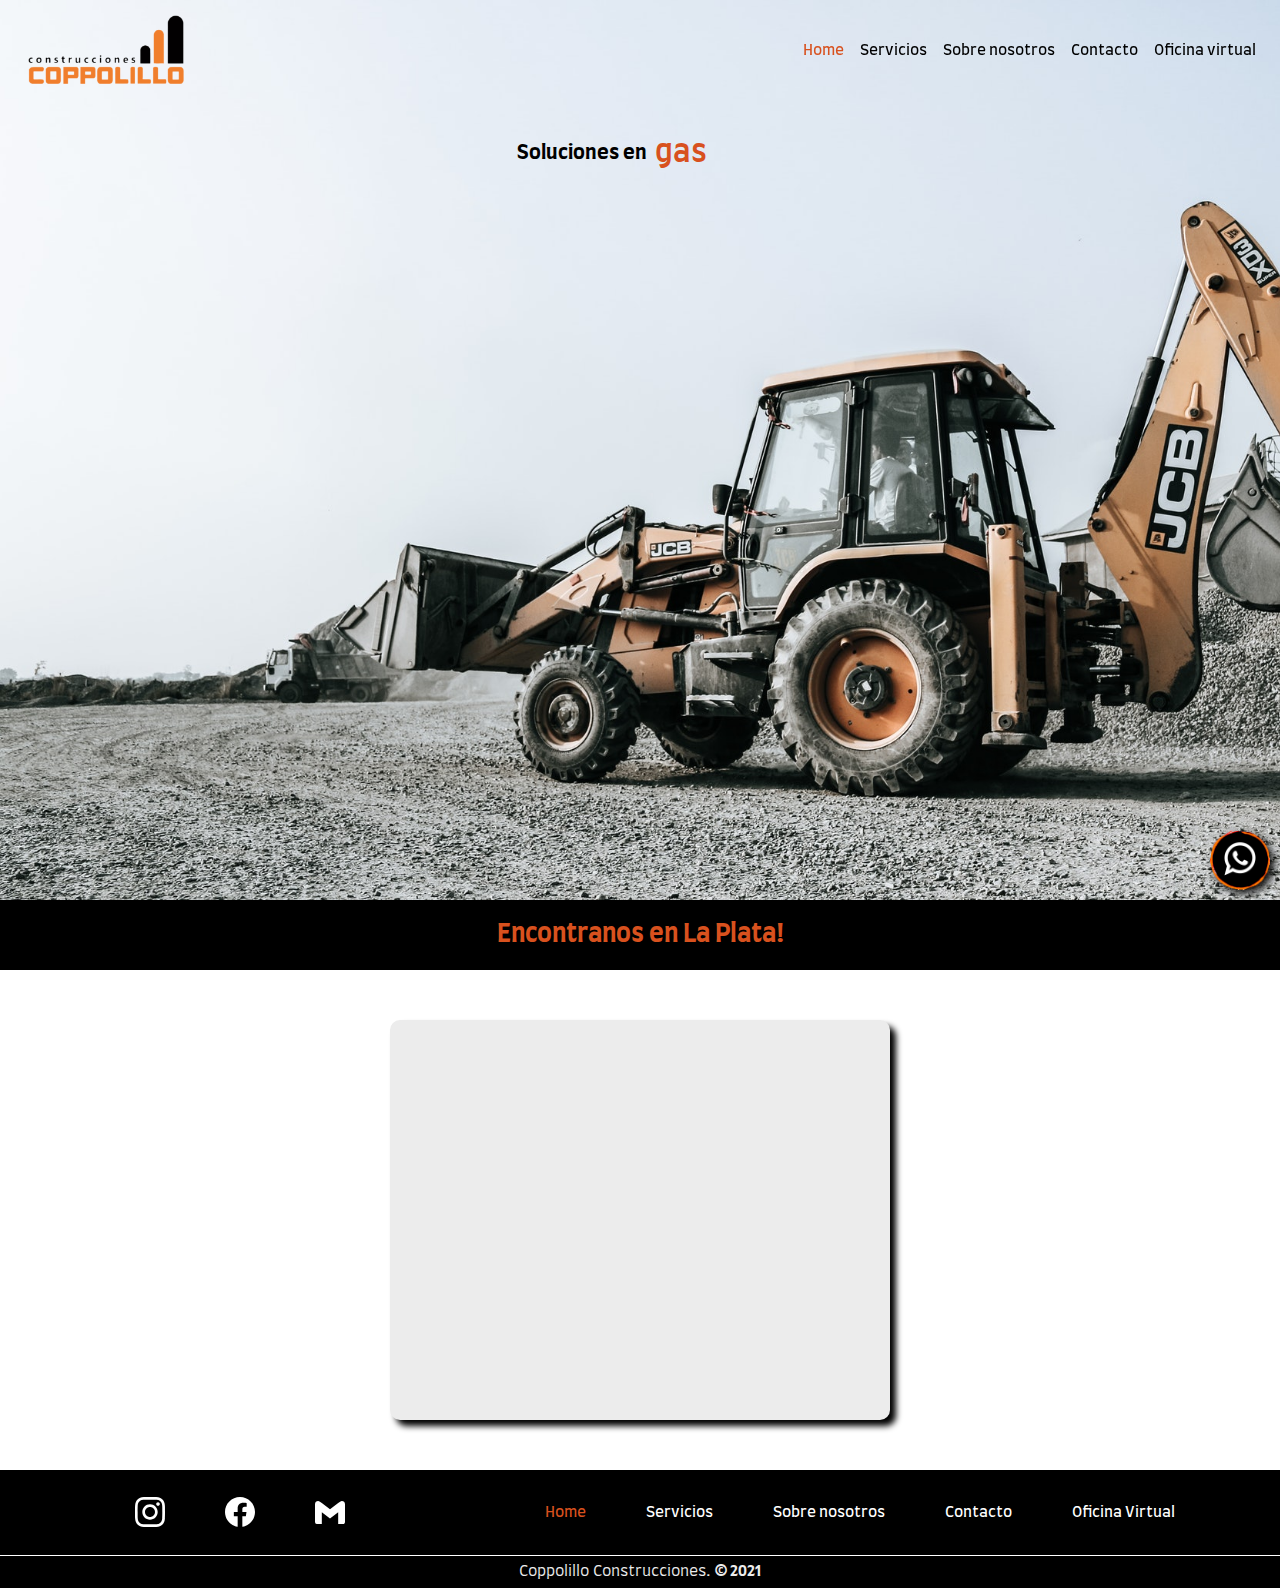
==== commit 476503a6: "modificando estilos y optimizando imágenes" ====
--- a/index.html
+++ b/index.html
@@ -8,7 +8,10 @@
 	<title>Coppolillo Construcciones -Redes de gas,agua y cloacas</title>
 	<link rel="preconnect" href="https://fonts.gstatic.com">
 	<link href="https://fonts.googleapis.com/css2?family=Farro:wght@300;400;500;700&display=swap" rel="stylesheet"> 
+	<link rel="preload" as="image" href="media/maquina-jcb-mobile.jpg" media="(max-width:768px)">
+	<link rel="preload" as="image" href="media/maquina-jcb.jpg" media="(min-width:768px)">
 	<link rel="preload" href="styles/estilos.css" as="style">
+	<link rel="prefetch" href="pages/servicios.html" as="document">
 	<link rel="stylesheet" href="styles/estilos.css">
  	<link rel="icon" type="image/png" href="media/boton-menu.png" sizes="16x16">
 </head>
--- a/styles/estilos.css
+++ b/styles/estilos.css
@@ -15,10 +15,6 @@
 
 h1, h2 {
   font-size: 30px;
-}
-
-h2 {
-  text-transform: uppercase;
 }
 
 h3 {
@@ -98,7 +94,7 @@
 }
 
 header {
-  z-index: 10;
+  z-index: 20;
   background-color: #ececec;
   position: fixed;
   right: 0;
@@ -106,8 +102,28 @@
 }
 
 .logo {
-  max-width: 160px;
-  margin: 0 auto;
+  margin: 10px;
+  max-width: 140px;
+}
+
+@media all and (min-width: 768px) {
+  .logo {
+    max-width: 160px;
+  }
+}
+
+.boton {
+  padding: 5px 10px;
+  font-family: "Farro", sans-serif;
+  width: auto;
+  background-color: #000;
+  color: #fff;
+  border: none;
+  border-radius: 5px;
+}
+
+.boton:hover {
+  background-color: #1f1c1c;
 }
 
 button:focus {
@@ -160,37 +176,28 @@
 }
 
 .parallax {
-  width: 100%;
   height: 100vh;
   background-image: url(../media/maquina-jcb-mobile.jpg);
+  background-size: cover;
   background-position: center;
-  background-size: cover;
   background-repeat: no-repeat;
-  display: -webkit-box;
-  display: -ms-flexbox;
-  display: flex;
-  -webkit-box-pack: center;
-      -ms-flex-pack: center;
-          justify-content: center;
-  -webkit-box-align: start;
-      -ms-flex-align: start;
-          align-items: flex-start;
+  background-position: left;
 }
 
 @media all and (min-width: 768px) {
   .parallax {
     background-image: url(../media/maquina-jcb.jpg);
-    background-position: center;
+    height: 100vh;
   }
 }
 
 .parallax-mapa {
-  width: 100%;
   height: 450px;
   background-image: url(../media/oficina-mobile.jpg);
+  background-size: cover;
   background-position: center;
-  background-size: cover;
   background-repeat: no-repeat;
+  width: 100%;
   background-attachment: fixed;
   display: -webkit-box;
   display: -ms-flexbox;
@@ -206,6 +213,7 @@
 @media all and (min-width: 768px) {
   .parallax-mapa {
     background-image: url(../media/oficina.jpg);
+    height: 500px;
   }
 }
 
@@ -310,12 +318,10 @@
   width: 30px;
   padding-top: 5px;
   padding-bottom: 5px;
-  -webkit-filter: invert(1);
-          filter: invert(1);
 }
 
 footer img:hover {
-  border-bottom: 0.5px groove #000;
+  border-bottom: 0.5px groove #d8511e;
 }
 
 .redesSociales {
@@ -349,6 +355,9 @@
   -webkit-box-pack: center;
       -ms-flex-pack: center;
           justify-content: center;
+  -webkit-box-align: center;
+      -ms-flex-align: center;
+          align-items: center;
 }
 
 @media all and (min-width: 1024px) {
@@ -357,17 +366,8 @@
   }
 }
 
-.servicios {
-  margin: 0 auto;
-  margin-top: 30px;
-  width: 450px;
-  border: 2px solid;
-  border-radius: 10%;
-  background-color: rgba(255, 255, 255, 0.6);
-}
-
 .servicio-gas {
-  height: 90vh;
+  height: 86vh;
   background-image: url(../media/gas-mobile.jpg);
   background-size: cover;
   background-position: center;
@@ -377,12 +377,12 @@
 @media all and (min-width: 768px) {
   .servicio-gas {
     background-image: url(../media/gas.jpg);
-    height: 92vh;
+    height: 90vh;
   }
 }
 
 .servicio-agua {
-  height: 90vh;
+  height: 86vh;
   background-image: url(../media/agua-mobile.jpg);
   background-size: cover;
   background-position: center;
@@ -392,12 +392,12 @@
 @media all and (min-width: 768px) {
   .servicio-agua {
     background-image: url(../media/agua.jpg);
-    height: 92vh;
+    height: 90vh;
   }
 }
 
 .servicio-cloacas {
-  height: 90vh;
+  height: 86vh;
   background-image: url(../media/cloacas-mobile.jpg);
   background-size: cover;
   background-position: center;
@@ -407,12 +407,12 @@
 @media all and (min-width: 768px) {
   .servicio-cloacas {
     background-image: url(../media/cloacas.jpg);
-    height: 92vh;
+    height: 90vh;
   }
 }
 
 .servicio-suelos {
-  height: 90vh;
+  height: 86vh;
   background-image: url(../media/suelos-mobile.jpg);
   background-size: cover;
   background-position: center;
@@ -422,38 +422,53 @@
 @media all and (min-width: 768px) {
   .servicio-suelos {
     background-image: url(../media/suelos.jpg);
-    height: 92vh;
-  }
-}
-
-ul li.servicio {
-  line-height: 40px;
-  font-family: 'Farro', sans-serif;
-  font-size: 25px;
-  text-align: center;
-  list-style-type: none;
-}
-
-.sombra-img {
-  -webkit-filter: drop-shadow(2px 4px 6px black);
-          filter: drop-shadow(2px 4px 6px black);
-  max-width: 80%;
-  -ms-flex-item-align: center;
-      -ms-grid-row-align: center;
-      align-self: center;
-}
-
-.bg-oscuro {
-  background-color: #000;
+    height: 90vh;
+  }
+}
+
+.servicios {
+  background-color: #ff672d;
+}
+
+.servicios h1, .servicios h2 {
+  font-size: 20px;
+}
+
+@media all and (min-width: 768px) {
+  .servicios h1, .servicios h2 {
+    font-size: 30px;
+  }
+}
+
+.servicios p {
+  font-size: 16px;
+}
+
+@media all and (min-width: 768px) {
+  .servicios p {
+    font-size: 18px;
+  }
+}
+
+.servicios .iconos-pagos {
+  width: 120px;
 }
 
 .nosotros {
-  min-height: 100vh;
-  background-image: url(../media/obra.jpg);
-  background-repeat: no-repeat;
-  background-size: cover;
+  background-color: #d8511e;
   padding-top: 8rem;
   padding-bottom: 2rem;
+}
+
+.nosotros .nosotros__contenido {
+  padding: 2rem;
+  text-align: center;
+}
+
+@media all and (min-width: 768px) {
+  .nosotros .nosotros__contenido {
+    padding: 4rem;
+  }
 }
 
 .nosotros h1, .nosotros h2, .nosotros h3 {
@@ -462,7 +477,7 @@
 }
 
 .nosotros .back {
-  background-color: rgba(0, 0, 0, 0.74);
+  background-color: rgba(0, 0, 0, 0.9);
   border-radius: 10px;
 }
 
@@ -475,14 +490,22 @@
   color: #d8511e;
 }
 
-@media (min-width: 768px) {
+@media all and (min-width: 768px) {
   .nosotros p {
     font-size: 18px;
   }
 }
 
+.formulario {
+  background-color: #d8511e;
+}
+
+.textarea-consulta {
+  height: 150px;
+}
+
 .encabezado-home {
-  padding: 6rem 1rem 1rem 1rem;
+  padding: 8rem 1rem 1rem 1rem;
   font: 40px/50px "Farro", sans-serif;
   display: -webkit-box;
   display: -ms-flexbox;
--- a/styles/estilos.css
+++ b/styles/estilos.css
@@ -15,10 +15,6 @@
 
 h1, h2 {
   font-size: 30px;
-}
-
-h2 {
-  text-transform: uppercase;
 }
 
 h3 {
@@ -98,7 +94,7 @@
 }
 
 header {
-  z-index: 10;
+  z-index: 20;
   background-color: #ececec;
   position: fixed;
   right: 0;
@@ -106,8 +102,28 @@
 }
 
 .logo {
-  max-width: 160px;
-  margin: 0 auto;
+  margin: 10px;
+  max-width: 140px;
+}
+
+@media all and (min-width: 768px) {
+  .logo {
+    max-width: 160px;
+  }
+}
+
+.boton {
+  padding: 5px 10px;
+  font-family: "Farro", sans-serif;
+  width: auto;
+  background-color: #000;
+  color: #fff;
+  border: none;
+  border-radius: 5px;
+}
+
+.boton:hover {
+  background-color: #1f1c1c;
 }
 
 button:focus {
@@ -160,37 +176,28 @@
 }
 
 .parallax {
-  width: 100%;
   height: 100vh;
   background-image: url(../media/maquina-jcb-mobile.jpg);
+  background-size: cover;
   background-position: center;
-  background-size: cover;
   background-repeat: no-repeat;
-  display: -webkit-box;
-  display: -ms-flexbox;
-  display: flex;
-  -webkit-box-pack: center;
-      -ms-flex-pack: center;
-          justify-content: center;
-  -webkit-box-align: start;
-      -ms-flex-align: start;
-          align-items: flex-start;
+  background-position: left;
 }
 
 @media all and (min-width: 768px) {
   .parallax {
     background-image: url(../media/maquina-jcb.jpg);
-    background-position: center;
+    height: 100vh;
   }
 }
 
 .parallax-mapa {
-  width: 100%;
   height: 450px;
   background-image: url(../media/oficina-mobile.jpg);
+  background-size: cover;
   background-position: center;
-  background-size: cover;
   background-repeat: no-repeat;
+  width: 100%;
   background-attachment: fixed;
   display: -webkit-box;
   display: -ms-flexbox;
@@ -206,6 +213,7 @@
 @media all and (min-width: 768px) {
   .parallax-mapa {
     background-image: url(../media/oficina.jpg);
+    height: 500px;
   }
 }
 
@@ -310,12 +318,10 @@
   width: 30px;
   padding-top: 5px;
   padding-bottom: 5px;
-  -webkit-filter: invert(1);
-          filter: invert(1);
 }
 
 footer img:hover {
-  border-bottom: 0.5px groove #000;
+  border-bottom: 0.5px groove #d8511e;
 }
 
 .redesSociales {
@@ -349,6 +355,9 @@
   -webkit-box-pack: center;
       -ms-flex-pack: center;
           justify-content: center;
+  -webkit-box-align: center;
+      -ms-flex-align: center;
+          align-items: center;
 }
 
 @media all and (min-width: 1024px) {
@@ -357,17 +366,8 @@
   }
 }
 
-.servicios {
-  margin: 0 auto;
-  margin-top: 30px;
-  width: 450px;
-  border: 2px solid;
-  border-radius: 10%;
-  background-color: rgba(255, 255, 255, 0.6);
-}
-
 .servicio-gas {
-  height: 90vh;
+  height: 86vh;
   background-image: url(../media/gas-mobile.jpg);
   background-size: cover;
   background-position: center;
@@ -377,12 +377,12 @@
 @media all and (min-width: 768px) {
   .servicio-gas {
     background-image: url(../media/gas.jpg);
-    height: 92vh;
+    height: 90vh;
   }
 }
 
 .servicio-agua {
-  height: 90vh;
+  height: 86vh;
   background-image: url(../media/agua-mobile.jpg);
   background-size: cover;
   background-position: center;
@@ -392,12 +392,12 @@
 @media all and (min-width: 768px) {
   .servicio-agua {
     background-image: url(../media/agua.jpg);
-    height: 92vh;
+    height: 90vh;
   }
 }
 
 .servicio-cloacas {
-  height: 90vh;
+  height: 86vh;
   background-image: url(../media/cloacas-mobile.jpg);
   background-size: cover;
   background-position: center;
@@ -407,12 +407,12 @@
 @media all and (min-width: 768px) {
   .servicio-cloacas {
     background-image: url(../media/cloacas.jpg);
-    height: 92vh;
+    height: 90vh;
   }
 }
 
 .servicio-suelos {
-  height: 90vh;
+  height: 86vh;
   background-image: url(../media/suelos-mobile.jpg);
   background-size: cover;
   background-position: center;
@@ -422,38 +422,53 @@
 @media all and (min-width: 768px) {
   .servicio-suelos {
     background-image: url(../media/suelos.jpg);
-    height: 92vh;
-  }
-}
-
-ul li.servicio {
-  line-height: 40px;
-  font-family: 'Farro', sans-serif;
-  font-size: 25px;
-  text-align: center;
-  list-style-type: none;
-}
-
-.sombra-img {
-  -webkit-filter: drop-shadow(2px 4px 6px black);
-          filter: drop-shadow(2px 4px 6px black);
-  max-width: 80%;
-  -ms-flex-item-align: center;
-      -ms-grid-row-align: center;
-      align-self: center;
-}
-
-.bg-oscuro {
-  background-color: #000;
+    height: 90vh;
+  }
+}
+
+.servicios {
+  background-color: #ff672d;
+}
+
+.servicios h1, .servicios h2 {
+  font-size: 20px;
+}
+
+@media all and (min-width: 768px) {
+  .servicios h1, .servicios h2 {
+    font-size: 30px;
+  }
+}
+
+.servicios p {
+  font-size: 16px;
+}
+
+@media all and (min-width: 768px) {
+  .servicios p {
+    font-size: 18px;
+  }
+}
+
+.servicios .iconos-pagos {
+  width: 120px;
 }
 
 .nosotros {
-  min-height: 100vh;
-  background-image: url(../media/obra.jpg);
-  background-repeat: no-repeat;
-  background-size: cover;
+  background-color: #d8511e;
   padding-top: 8rem;
   padding-bottom: 2rem;
+}
+
+.nosotros .nosotros__contenido {
+  padding: 2rem;
+  text-align: center;
+}
+
+@media all and (min-width: 768px) {
+  .nosotros .nosotros__contenido {
+    padding: 4rem;
+  }
 }
 
 .nosotros h1, .nosotros h2, .nosotros h3 {
@@ -462,7 +477,7 @@
 }
 
 .nosotros .back {
-  background-color: rgba(0, 0, 0, 0.74);
+  background-color: rgba(0, 0, 0, 0.9);
   border-radius: 10px;
 }
 
@@ -475,14 +490,22 @@
   color: #d8511e;
 }
 
-@media (min-width: 768px) {
+@media all and (min-width: 768px) {
   .nosotros p {
     font-size: 18px;
   }
 }
 
+.formulario {
+  background-color: #d8511e;
+}
+
+.textarea-consulta {
+  height: 150px;
+}
+
 .encabezado-home {
-  padding: 6rem 1rem 1rem 1rem;
+  padding: 8rem 1rem 1rem 1rem;
   font: 40px/50px "Farro", sans-serif;
   display: -webkit-box;
   display: -ms-flexbox;
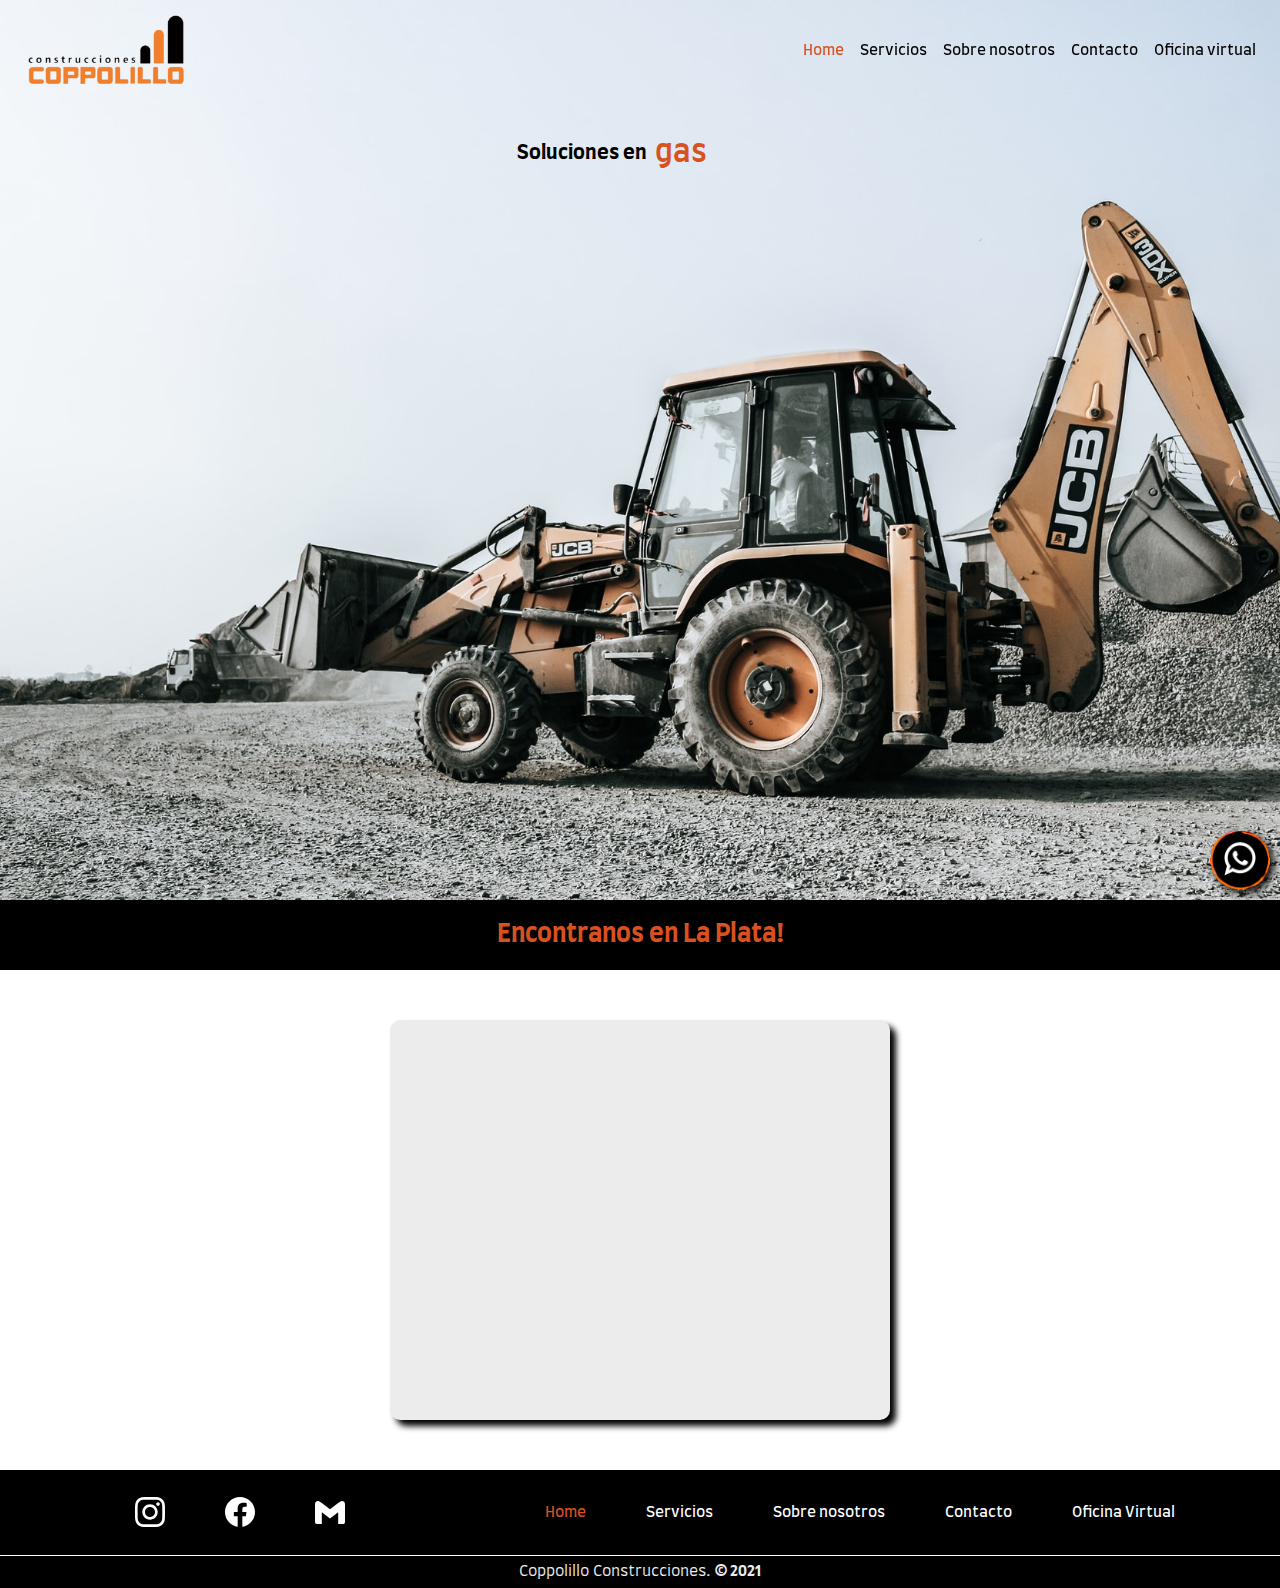
==== commit 954da64f: "ordenando código" ====
--- a/index.html
+++ b/index.html
@@ -49,10 +49,10 @@
 		<p>Soluciones en</p>
 		<div class="encabezado-titulo">
 		  	<h1 class="h1-home">
-				gas<br /> 
-				agua<br />
-				cloacas<br />
-				suelos<br />
+				gas<br/> 
+				agua<br/>
+				cloacas<br/>
+				suelos<br/>
 				planos
 		 	</h1>
 		</div>	
@@ -66,7 +66,6 @@
 
 	<a href="https://wa.link/441umh" target="_blank" rel="noopener"><img class="whatsapp" src="media/whatsapp.png" alt="whatsapp"></a>
 
-	
 	<footer>
 		<div class="redesSociales">
 			<div class="redesSociales__iconos">
@@ -95,14 +94,6 @@
 	
 <script src="Bootstrap/js/jquery.slim.min.js"></script>
 <script src="Bootstrap/js/bootstrap.bundle.min.js"></script>
-<script>
-	$(window).scroll(function(){
-		if ($("#menu").offset().top > 50) {
-			$("#menu").addClass("navbar-gris");
-		} else{
-			$("#menu").removeClass("navbar-gris");
-		}
-	});
-</script>
+<script src="Bootstrap/js/navbar.js"></script>
 </body>
 </html>--- a/styles/estilos.css
+++ b/styles/estilos.css
@@ -1,4 +1,3 @@
-@charset "UTF-8";
 @import url(../Bootstrap/css/bootstrap.min.css);
 * {
   margin: 0;
@@ -46,6 +45,14 @@
 span {
   font-family: "Farro", sans-serif;
   font-weight: bold;
+}
+
+.p-top {
+  padding-top: 5rem;
+}
+
+.p-top-4 {
+  padding-top: 4rem;
 }
 
 iframe {
@@ -65,10 +72,6 @@
   z-index: 10;
 }
 
-.p-top {
-  padding-top: 5rem;
-}
-
 /*------- ANIMACIONES------ */
 @-webkit-keyframes menu {
   0% {
@@ -117,12 +120,13 @@
   font-family: "Farro", sans-serif;
   width: auto;
   background-color: #000;
-  color: #fff;
-  border: none;
+  border: solid 1px #000;
   border-radius: 5px;
+  color: #d8511e;
 }
 
 .boton:hover {
+  color: #ff672d;
   background-color: #1f1c1c;
 }
 
@@ -140,20 +144,6 @@
 
 .nav-link:hover {
   color: #d8511e !important;
-}
-
-.card-title {
-  color: #fff;
-}
-
-.card-text {
-  color: #d8511e;
-}
-
-.card--borde {
-  border-radius: 15px;
-  border: 4px solid #000;
-  max-height: 600px;
 }
 
 .btn {
@@ -188,6 +178,12 @@
   .parallax {
     background-image: url(../media/maquina-jcb.jpg);
     height: 100vh;
+  }
+}
+
+@media all and (min-width: 768px) {
+  .parallax {
+    background-position-x: center;
   }
 }
 
@@ -248,8 +244,6 @@
   }
 }
 
-/*-------Acá termina Mobile First------*/
-/*------480px-------*/
 footer {
   color: #d8511e;
   text-align: center;
@@ -450,12 +444,16 @@
   }
 }
 
+.servicios .servicios-detalle {
+  border-bottom: solid 1px #fff;
+}
+
 .servicios .iconos-pagos {
   width: 120px;
 }
 
 .nosotros {
-  background-color: #d8511e;
+  background-color: #e5ecf4;
   padding-top: 8rem;
   padding-bottom: 2rem;
 }
@@ -497,11 +495,57 @@
 }
 
 .formulario {
-  background-color: #d8511e;
+  padding-top: 5rem;
+  padding-bottom: 4rem;
+  background-color: #ececec;
+}
+
+.formulario h1 {
+  padding-top: 2rem;
+  padding-bottom: 0.5rem;
+}
+
+@media all and (min-width: 768px) {
+  .formulario h1 {
+    padding-bottom: 2rem;
+  }
 }
 
 .textarea-consulta {
   height: 150px;
+  border-radius: 10px;
+  resize: none;
+  background-color: rgba(0, 0, 0, 0.9);
+  border: transparent;
+  padding: 1rem;
+  color: #fff;
+}
+
+.textarea-consulta:focus {
+  outline: none;
+  background: #000;
+}
+
+.correo {
+  padding-bottom: 1rem;
+  max-width: 80%;
+  height: -webkit-fit-content;
+  height: -moz-fit-content;
+  height: fit-content;
+}
+
+.input-form {
+  border-radius: 10px;
+  width: 100%;
+  padding: 0.7rem;
+  color: #fff;
+  background: rgba(0, 0, 0, 0.9);
+  border: transparent;
+}
+
+.input-form:focus {
+  background: #000;
+  outline: none;
 }
 
 .encabezado-home {
--- a/styles/estilos.css
+++ b/styles/estilos.css
@@ -1,4 +1,3 @@
-@charset "UTF-8";
 @import url(../Bootstrap/css/bootstrap.min.css);
 * {
   margin: 0;
@@ -46,6 +45,14 @@
 span {
   font-family: "Farro", sans-serif;
   font-weight: bold;
+}
+
+.p-top {
+  padding-top: 5rem;
+}
+
+.p-top-4 {
+  padding-top: 4rem;
 }
 
 iframe {
@@ -65,10 +72,6 @@
   z-index: 10;
 }
 
-.p-top {
-  padding-top: 5rem;
-}
-
 /*------- ANIMACIONES------ */
 @-webkit-keyframes menu {
   0% {
@@ -117,12 +120,13 @@
   font-family: "Farro", sans-serif;
   width: auto;
   background-color: #000;
-  color: #fff;
-  border: none;
+  border: solid 1px #000;
   border-radius: 5px;
+  color: #d8511e;
 }
 
 .boton:hover {
+  color: #ff672d;
   background-color: #1f1c1c;
 }
 
@@ -140,20 +144,6 @@
 
 .nav-link:hover {
   color: #d8511e !important;
-}
-
-.card-title {
-  color: #fff;
-}
-
-.card-text {
-  color: #d8511e;
-}
-
-.card--borde {
-  border-radius: 15px;
-  border: 4px solid #000;
-  max-height: 600px;
 }
 
 .btn {
@@ -188,6 +178,12 @@
   .parallax {
     background-image: url(../media/maquina-jcb.jpg);
     height: 100vh;
+  }
+}
+
+@media all and (min-width: 768px) {
+  .parallax {
+    background-position-x: center;
   }
 }
 
@@ -248,8 +244,6 @@
   }
 }
 
-/*-------Acá termina Mobile First------*/
-/*------480px-------*/
 footer {
   color: #d8511e;
   text-align: center;
@@ -450,12 +444,16 @@
   }
 }
 
+.servicios .servicios-detalle {
+  border-bottom: solid 1px #fff;
+}
+
 .servicios .iconos-pagos {
   width: 120px;
 }
 
 .nosotros {
-  background-color: #d8511e;
+  background-color: #e5ecf4;
   padding-top: 8rem;
   padding-bottom: 2rem;
 }
@@ -497,11 +495,57 @@
 }
 
 .formulario {
-  background-color: #d8511e;
+  padding-top: 5rem;
+  padding-bottom: 4rem;
+  background-color: #ececec;
+}
+
+.formulario h1 {
+  padding-top: 2rem;
+  padding-bottom: 0.5rem;
+}
+
+@media all and (min-width: 768px) {
+  .formulario h1 {
+    padding-bottom: 2rem;
+  }
 }
 
 .textarea-consulta {
   height: 150px;
+  border-radius: 10px;
+  resize: none;
+  background-color: rgba(0, 0, 0, 0.9);
+  border: transparent;
+  padding: 1rem;
+  color: #fff;
+}
+
+.textarea-consulta:focus {
+  outline: none;
+  background: #000;
+}
+
+.correo {
+  padding-bottom: 1rem;
+  max-width: 80%;
+  height: -webkit-fit-content;
+  height: -moz-fit-content;
+  height: fit-content;
+}
+
+.input-form {
+  border-radius: 10px;
+  width: 100%;
+  padding: 0.7rem;
+  color: #fff;
+  background: rgba(0, 0, 0, 0.9);
+  border: transparent;
+}
+
+.input-form:focus {
+  background: #000;
+  outline: none;
 }
 
 .encabezado-home {
